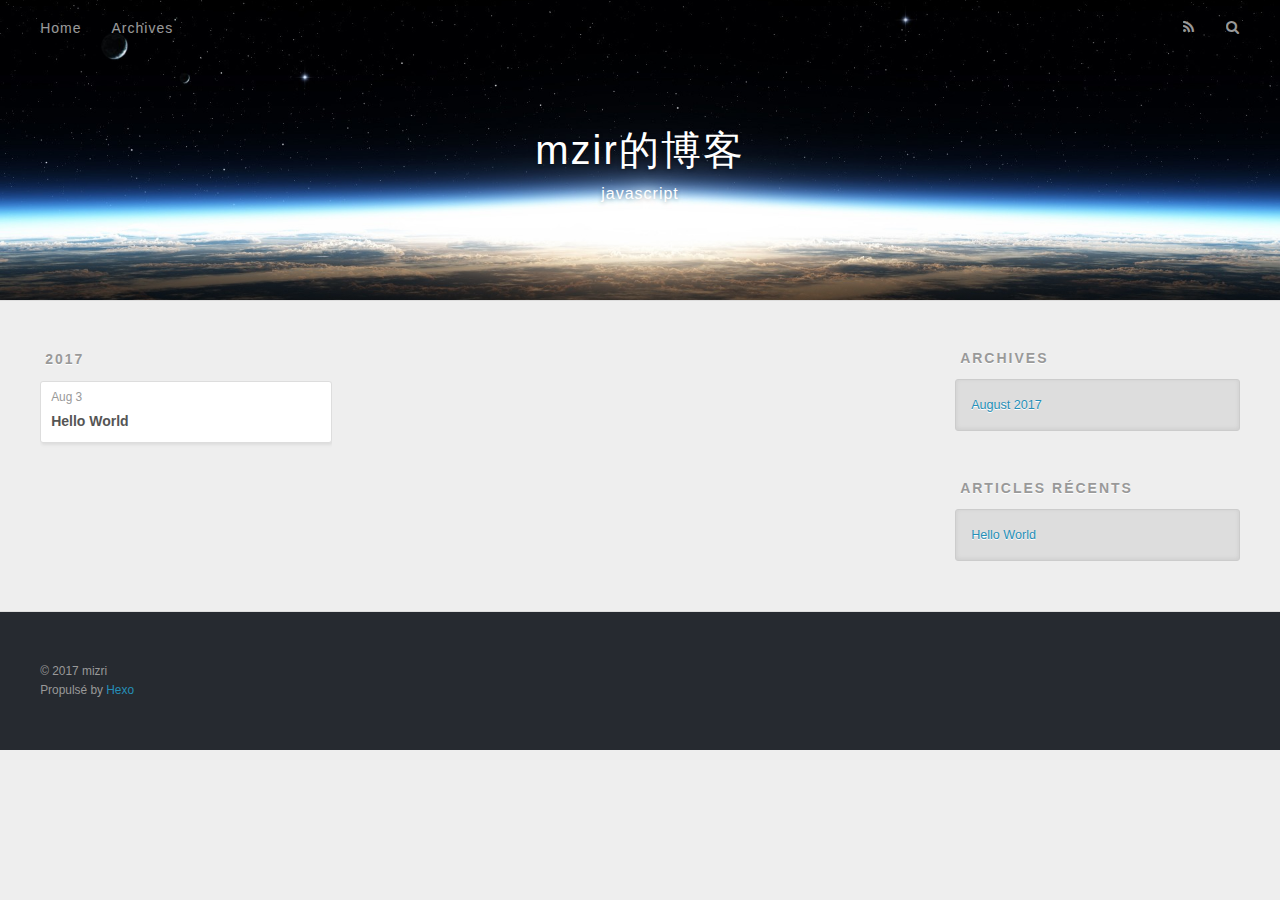
==== archives/index.html @ 20a0f7bb "Site updated: 2017-08-03 16:33:37" ====
<!DOCTYPE html>
<html>
<head>
  <meta charset="utf-8">
  
  <title>Archives | mzir的博客</title>
  <meta name="viewport" content="width=device-width, initial-scale=1, maximum-scale=1">
  <meta name="description" content="html javascript css">
<meta property="og:type" content="website">
<meta property="og:title" content="mzir的博客">
<meta property="og:url" content="http://yoursite.com/archives/index.html">
<meta property="og:site_name" content="mzir的博客">
<meta property="og:description" content="html javascript css">
<meta name="twitter:card" content="summary">
<meta name="twitter:title" content="mzir的博客">
<meta name="twitter:description" content="html javascript css">
  
    <link rel="alternate" href="/atom.xml" title="mzir的博客" type="application/atom+xml">
  
  
    <link rel="icon" href="/favicon.png">
  
  
    <link href="//fonts.googleapis.com/css?family=Source+Code+Pro" rel="stylesheet" type="text/css">
  
  <link rel="stylesheet" href="/css/style.css">
  

</head>

<body>
  <div id="container">
    <div id="wrap">
      <header id="header">
  <div id="banner"></div>
  <div id="header-outer" class="outer">
    <div id="header-title" class="inner">
      <h1 id="logo-wrap">
        <a href="/" id="logo">mzir的博客</a>
      </h1>
      
        <h2 id="subtitle-wrap">
          <a href="/" id="subtitle">javascript</a>
        </h2>
      
    </div>
    <div id="header-inner" class="inner">
      <nav id="main-nav">
        <a id="main-nav-toggle" class="nav-icon"></a>
        
          <a class="main-nav-link" href="/">Home</a>
        
          <a class="main-nav-link" href="/archives">Archives</a>
        
      </nav>
      <nav id="sub-nav">
        
          <a id="nav-rss-link" class="nav-icon" href="/atom.xml" title="Flux RSS"></a>
        
        <a id="nav-search-btn" class="nav-icon" title="Rechercher"></a>
      </nav>
      <div id="search-form-wrap">
        <form action="//google.com/search" method="get" accept-charset="UTF-8" class="search-form"><input type="search" name="q" class="search-form-input" placeholder="Search"><button type="submit" class="search-form-submit">&#xF002;</button><input type="hidden" name="sitesearch" value="http://yoursite.com"></form>
      </div>
    </div>
  </div>
</header>
      <div class="outer">
        <section id="main">
  
  
    
    
      
      
      <section class="archives-wrap">
        <div class="archive-year-wrap">
          <a href="/archives/2017" class="archive-year">2017</a>
        </div>
        <div class="archives">
    
    <article class="archive-article archive-type-post">
  <div class="archive-article-inner">
    <header class="archive-article-header">
      <a href="/2017/08/03/hello-world/" class="archive-article-date">
  <time datetime="2017-08-03T08:25:22.840Z" itemprop="datePublished">Aug 3</time>
</a>
      
  
    <h1 itemprop="name">
      <a class="archive-article-title" href="/2017/08/03/hello-world/">Hello World</a>
    </h1>
  

    </header>
  </div>
</article>
  
  
    </div></section>
  

</section>
        
          <aside id="sidebar">
  
    

  
    

  
    
  
    
  <div class="widget-wrap">
    <h3 class="widget-title">Archives</h3>
    <div class="widget">
      <ul class="archive-list"><li class="archive-list-item"><a class="archive-list-link" href="/archives/2017/08/">August 2017</a></li></ul>
    </div>
  </div>


  
    
  <div class="widget-wrap">
    <h3 class="widget-title">Articles récents</h3>
    <div class="widget">
      <ul>
        
          <li>
            <a href="/2017/08/03/hello-world/">Hello World</a>
          </li>
        
      </ul>
    </div>
  </div>

  
</aside>
        
      </div>
      <footer id="footer">
  
  <div class="outer">
    <div id="footer-info" class="inner">
      &copy; 2017 mizri<br>
      Propulsé by <a href="http://hexo.io/" target="_blank">Hexo</a>
    </div>
  </div>
</footer>
    </div>
    <nav id="mobile-nav">
  
    <a href="/" class="mobile-nav-link">Home</a>
  
    <a href="/archives" class="mobile-nav-link">Archives</a>
  
</nav>
    

<script src="//ajax.googleapis.com/ajax/libs/jquery/2.0.3/jquery.min.js"></script>


  <link rel="stylesheet" href="/fancybox/jquery.fancybox.css">
  <script src="/fancybox/jquery.fancybox.pack.js"></script>


<script src="/js/script.js"></script>

  </div>
</body>
</html>
---- css/style.css ----
body {
  width: 100%;
}
body:before,
body:after {
  content: "";
  display: table;
}
body:after {
  clear: both;
}
html,
body,
div,
span,
applet,
object,
iframe,
h1,
h2,
h3,
h4,
h5,
h6,
p,
blockquote,
pre,
a,
abbr,
acronym,
address,
big,
cite,
code,
del,
dfn,
em,
img,
ins,
kbd,
q,
s,
samp,
small,
strike,
strong,
sub,
sup,
tt,
var,
dl,
dt,
dd,
ol,
ul,
li,
fieldset,
form,
label,
legend,
table,
caption,
tbody,
tfoot,
thead,
tr,
th,
td {
  margin: 0;
  padding: 0;
  border: 0;
  outline: 0;
  font-weight: inherit;
  font-style: inherit;
  font-family: inherit;
  font-size: 100%;
  vertical-align: baseline;
}
body {
  line-height: 1;
  color: #000;
  background: #fff;
}
ol,
ul {
  list-style: none;
}
table {
  border-collapse: separate;
  border-spacing: 0;
  vertical-align: middle;
}
caption,
th,
td {
  text-align: left;
  font-weight: normal;
  vertical-align: middle;
}
a img {
  border: none;
}
input,
button {
  margin: 0;
  padding: 0;
}
input::-moz-focus-inner,
button::-moz-focus-inner {
  border: 0;
  padding: 0;
}
@font-face {
  font-family: FontAwesome;
  font-style: normal;
  font-weight: normal;
  src: url("fonts/fontawesome-webfont.eot?v=#4.0.3");
  src: url("fonts/fontawesome-webfont.eot?#iefix&v=#4.0.3") format("embedded-opentype"), url("fonts/fontawesome-webfont.woff?v=#4.0.3") format("woff"), url("fonts/fontawesome-webfont.ttf?v=#4.0.3") format("truetype"), url("fonts/fontawesome-webfont.svg#fontawesomeregular?v=#4.0.3") format("svg");
}
html,
body,
#container {
  height: 100%;
}
body {
  background: #eee;
  font: 14px "Helvetica Neue", Helvetica, Arial, sans-serif;
  -webkit-text-size-adjust: 100%;
}
.outer {
  max-width: 1220px;
  margin: 0 auto;
  padding: 0 20px;
}
.outer:before,
.outer:after {
  content: "";
  display: table;
}
.outer:after {
  clear: both;
}
.inner {
  display: inline;
  float: left;
  width: 98.33333333333333%;
  margin: 0 0.833333333333333%;
}
.left,
.alignleft {
  float: left;
}
.right,
.alignright {
  float: right;
}
.clear {
  clear: both;
}
#container {
  position: relative;
}
.mobile-nav-on {
  overflow: hidden;
}
#wrap {
  height: 100%;
  width: 100%;
  position: absolute;
  top: 0;
  left: 0;
  -webkit-transition: 0.2s ease-out;
  -moz-transition: 0.2s ease-out;
  -ms-transition: 0.2s ease-out;
  transition: 0.2s ease-out;
  z-index: 1;
  background: #eee;
}
.mobile-nav-on #wrap {
  left: 280px;
}
@media screen and (min-width: 768px) {
  #main {
    display: inline;
    float: left;
    width: 73.33333333333333%;
    margin: 0 0.833333333333333%;
  }
}
.article-date,
.article-category-link,
.archive-year,
.widget-title {
  text-decoration: none;
  text-transform: uppercase;
  letter-spacing: 2px;
  color: #999;
  margin-bottom: 1em;
  margin-left: 5px;
  line-height: 1em;
  text-shadow: 0 1px #fff;
  font-weight: bold;
}
.article-inner,
.archive-article-inner {
  background: #fff;
  -webkit-box-shadow: 1px 2px 3px #ddd;
  box-shadow: 1px 2px 3px #ddd;
  border: 1px solid #ddd;
  border-radius: 3px;
}
.article-entry h1,
.widget h1 {
  font-size: 2em;
}
.article-entry h2,
.widget h2 {
  font-size: 1.5em;
}
.article-entry h3,
.widget h3 {
  font-size: 1.3em;
}
.article-entry h4,
.widget h4 {
  font-size: 1.2em;
}
.article-entry h5,
.widget h5 {
  font-size: 1em;
}
.article-entry h6,
.widget h6 {
  font-size: 1em;
  color: #999;
}
.article-entry hr,
.widget hr {
  border: 1px dashed #ddd;
}
.article-entry strong,
.widget strong {
  font-weight: bold;
}
.article-entry em,
.widget em,
.article-entry cite,
.widget cite {
  font-style: italic;
}
.article-entry sup,
.widget sup,
.article-entry sub,
.widget sub {
  font-size: 0.75em;
  line-height: 0;
  position: relative;
  vertical-align: baseline;
}
.article-entry sup,
.widget sup {
  top: -0.5em;
}
.article-entry sub,
.widget sub {
  bottom: -0.2em;
}
.article-entry small,
.widget small {
  font-size: 0.85em;
}
.article-entry acronym,
.widget acronym,
.article-entry abbr,
.widget abbr {
  border-bottom: 1px dotted;
}
.article-entry ul,
.widget ul,
.article-entry ol,
.widget ol,
.article-entry dl,
.widget dl {
  margin: 0 20px;
  line-height: 1.6em;
}
.article-entry ul ul,
.widget ul ul,
.article-entry ol ul,
.widget ol ul,
.article-entry ul ol,
.widget ul ol,
.article-entry ol ol,
.widget ol ol {
  margin-top: 0;
  margin-bottom: 0;
}
.article-entry ul,
.widget ul {
  list-style: disc;
}
.article-entry ol,
.widget ol {
  list-style: decimal;
}
.article-entry dt,
.widget dt {
  font-weight: bold;
}
#header {
  height: 300px;
  position: relative;
  border-bottom: 1px solid #ddd;
}
#header:before,
#header:after {
  content: "";
  position: absolute;
  left: 0;
  right: 0;
  height: 40px;
}
#header:before {
  top: 0;
  background: -webkit-linear-gradient(rgba(0,0,0,0.2), transparent);
  background: -moz-linear-gradient(rgba(0,0,0,0.2), transparent);
  background: -ms-linear-gradient(rgba(0,0,0,0.2), transparent);
  background: linear-gradient(rgba(0,0,0,0.2), transparent);
}
#header:after {
  bottom: 0;
  background: -webkit-linear-gradient(transparent, rgba(0,0,0,0.2));
  background: -moz-linear-gradient(transparent, rgba(0,0,0,0.2));
  background: -ms-linear-gradient(transparent, rgba(0,0,0,0.2));
  background: linear-gradient(transparent, rgba(0,0,0,0.2));
}
#header-outer {
  height: 100%;
  position: relative;
}
#header-inner {
  position: relative;
  overflow: hidden;
}
#banner {
  position: absolute;
  top: 0;
  left: 0;
  width: 100%;
  height: 100%;
  background: url("images/banner.jpg") center #000;
  -webkit-background-size: cover;
  -moz-background-size: cover;
  background-size: cover;
  z-index: -1;
}
#header-title {
  text-align: center;
  height: 40px;
  position: absolute;
  top: 50%;
  left: 0;
  margin-top: -20px;
}
#logo,
#subtitle {
  text-decoration: none;
  color: #fff;
  font-weight: 300;
  text-shadow: 0 1px 4px rgba(0,0,0,0.3);
}
#logo {
  font-size: 40px;
  line-height: 40px;
  letter-spacing: 2px;
}
#subtitle {
  font-size: 16px;
  line-height: 16px;
  letter-spacing: 1px;
}
#subtitle-wrap {
  margin-top: 16px;
}
#main-nav {
  float: left;
  margin-left: -15px;
}
.nav-icon,
.main-nav-link {
  float: left;
  color: #fff;
  opacity: 0.6;
  text-decoration: none;
  text-shadow: 0 1px rgba(0,0,0,0.2);
  -webkit-transition: opacity 0.2s;
  -moz-transition: opacity 0.2s;
  -ms-transition: opacity 0.2s;
  transition: opacity 0.2s;
  display: block;
  padding: 20px 15px;
}
.nav-icon:hover,
.main-nav-link:hover {
  opacity: 1;
}
.nav-icon {
  font-family: FontAwesome;
  text-align: center;
  font-size: 14px;
  width: 14px;
  height: 14px;
  padding: 20px 15px;
  position: relative;
  cursor: pointer;
}
.main-nav-link {
  font-weight: 300;
  letter-spacing: 1px;
}
@media screen and (max-width: 479px) {
  .main-nav-link {
    display: none;
  }
}
#main-nav-toggle {
  display: none;
}
#main-nav-toggle:before {
  content: "\f0c9";
}
@media screen and (max-width: 479px) {
  #main-nav-toggle {
    display: block;
  }
}
#sub-nav {
  float: right;
  margin-right: -15px;
}
#nav-rss-link:before {
  content: "\f09e";
}
#nav-search-btn:before {
  content: "\f002";
}
#search-form-wrap {
  position: absolute;
  top: 15px;
  width: 150px;
  height: 30px;
  right: -150px;
  opacity: 0;
  -webkit-transition: 0.2s ease-out;
  -moz-transition: 0.2s ease-out;
  -ms-transition: 0.2s ease-out;
  transition: 0.2s ease-out;
}
#search-form-wrap.on {
  opacity: 1;
  right: 0;
}
@media screen and (max-width: 479px) {
  #search-form-wrap {
    width: 100%;
    right: -100%;
  }
}
.search-form {
  position: absolute;
  top: 0;
  left: 0;
  right: 0;
  background: #fff;
  padding: 5px 15px;
  border-radius: 15px;
  -webkit-box-shadow: 0 0 10px rgba(0,0,0,0.3);
  box-shadow: 0 0 10px rgba(0,0,0,0.3);
}
.search-form-input {
  border: none;
  background: none;
  color: #555;
  width: 100%;
  font: 13px "Helvetica Neue", Helvetica, Arial, sans-serif;
  outline: none;
}
.search-form-input::-webkit-search-results-decoration,
.search-form-input::-webkit-search-cancel-button {
  -webkit-appearance: none;
}
.search-form-submit {
  position: absolute;
  top: 50%;
  right: 10px;
  margin-top: -7px;
  font: 13px FontAwesome;
  border: none;
  background: none;
  color: #bbb;
  cursor: pointer;
}
.search-form-submit:hover,
.search-form-submit:focus {
  color: #777;
}
.article {
  margin: 50px 0;
}
.article-inner {
  overflow: hidden;
}
.article-meta:before,
.article-meta:after {
  content: "";
  display: table;
}
.article-meta:after {
  clear: both;
}
.article-date {
  float: left;
}
.article-category {
  float: left;
  line-height: 1em;
  color: #ccc;
  text-shadow: 0 1px #fff;
  margin-left: 8px;
}
.article-category:before {
  content: "\2022";
}
.article-category-link {
  margin: 0 12px 1em;
}
.article-header {
  padding: 20px 20px 0;
}
.article-title {
  text-decoration: none;
  font-size: 2em;
  font-weight: bold;
  color: #555;
  line-height: 1.1em;
  -webkit-transition: color 0.2s;
  -moz-transition: color 0.2s;
  -ms-transition: color 0.2s;
  transition: color 0.2s;
}
a.article-title:hover {
  color: #258fb8;
}
.article-entry {
  color: #555;
  padding: 0 20px;
}
.article-entry:before,
.article-entry:after {
  content: "";
  display: table;
}
.article-entry:after {
  clear: both;
}
.article-entry p,
.article-entry table {
  line-height: 1.6em;
  margin: 1.6em 0;
}
.article-entry h1,
.article-entry h2,
.article-entry h3,
.article-entry h4,
.article-entry h5,
.article-entry h6 {
  font-weight: bold;
}
.article-entry h1,
.article-entry h2,
.article-entry h3,
.article-entry h4,
.article-entry h5,
.article-entry h6 {
  line-height: 1.1em;
  margin: 1.1em 0;
}
.article-entry a {
  color: #258fb8;
  text-decoration: none;
}
.article-entry a:hover {
  text-decoration: underline;
}
.article-entry ul,
.article-entry ol,
.article-entry dl {
  margin-top: 1.6em;
  margin-bottom: 1.6em;
}
.article-entry img,
.article-entry video {
  max-width: 100%;
  height: auto;
  display: block;
  margin: auto;
}
.article-entry iframe {
  border: none;
}
.article-entry table {
  width: 100%;
  border-collapse: collapse;
  border-spacing: 0;
}
.article-entry th {
  font-weight: bold;
  border-bottom: 3px solid #ddd;
  padding-bottom: 0.5em;
}
.article-entry td {
  border-bottom: 1px solid #ddd;
  padding: 10px 0;
}
.article-entry blockquote {
  font-family: Georgia, "Times New Roman", serif;
  font-size: 1.4em;
  margin: 1.6em 20px;
  text-align: center;
}
.article-entry blockquote footer {
  font-size: 14px;
  margin: 1.6em 0;
  font-family: "Helvetica Neue", Helvetica, Arial, sans-serif;
}
.article-entry blockquote footer cite:before {
  content: "—";
  padding: 0 0.5em;
}
.article-entry .pullquote {
  text-align: left;
  width: 45%;
  margin: 0;
}
.article-entry .pullquote.left {
  margin-left: 0.5em;
  margin-right: 1em;
}
.article-entry .pullquote.right {
  margin-right: 0.5em;
  margin-left: 1em;
}
.article-entry .caption {
  color: #999;
  display: block;
  font-size: 0.9em;
  margin-top: 0.5em;
  position: relative;
  text-align: center;
}
.article-entry .video-container {
  position: relative;
  padding-top: 56.25%;
  height: 0;
  overflow: hidden;
}
.article-entry .video-container iframe,
.article-entry .video-container object,
.article-entry .video-container embed {
  position: absolute;
  top: 0;
  left: 0;
  width: 100%;
  height: 100%;
  margin-top: 0;
}
.article-more-link a {
  display: inline-block;
  line-height: 1em;
  padding: 6px 15px;
  border-radius: 15px;
  background: #eee;
  color: #999;
  text-shadow: 0 1px #fff;
  text-decoration: none;
}
.article-more-link a:hover {
  background: #258fb8;
  color: #fff;
  text-decoration: none;
  text-shadow: 0 1px #1e7293;
}
.article-footer {
  font-size: 0.85em;
  line-height: 1.6em;
  border-top: 1px solid #ddd;
  padding-top: 1.6em;
  margin: 0 20px 20px;
}
.article-footer:before,
.article-footer:after {
  content: "";
  display: table;
}
.article-footer:after {
  clear: both;
}
.article-footer a {
  color: #999;
  text-decoration: none;
}
.article-footer a:hover {
  color: #555;
}
.article-tag-list-item {
  float: left;
  margin-right: 10px;
}
.article-tag-list-link:before {
  content: "#";
}
.article-comment-link {
  float: right;
}
.article-comment-link:before {
  content: "\f075";
  font-family: FontAwesome;
  padding-right: 8px;
}
.article-share-link {
  cursor: pointer;
  float: right;
  margin-left: 20px;
}
.article-share-link:before {
  content: "\f064";
  font-family: FontAwesome;
  padding-right: 6px;
}
#article-nav {
  position: relative;
}
#article-nav:before,
#article-nav:after {
  content: "";
  display: table;
}
#article-nav:after {
  clear: both;
}
@media screen and (min-width: 768px) {
  #article-nav {
    margin: 50px 0;
  }
  #article-nav:before {
    width: 8px;
    height: 8px;
    position: absolute;
    top: 50%;
    left: 50%;
    margin-top: -4px;
    margin-left: -4px;
    content: "";
    border-radius: 50%;
    background: #ddd;
    -webkit-box-shadow: 0 1px 2px #fff;
    box-shadow: 0 1px 2px #fff;
  }
}
.article-nav-link-wrap {
  text-decoration: none;
  text-shadow: 0 1px #fff;
  color: #999;
  -webkit-box-sizing: border-box;
  -moz-box-sizing: border-box;
  box-sizing: border-box;
  margin-top: 50px;
  text-align: center;
  display: block;
}
.article-nav-link-wrap:hover {
  color: #555;
}
@media screen and (min-width: 768px) {
  .article-nav-link-wrap {
    width: 50%;
    margin-top: 0;
  }
}
@media screen and (min-width: 768px) {
  #article-nav-newer {
    float: left;
    text-align: right;
    padding-right: 20px;
  }
}
@media screen and (min-width: 768px) {
  #article-nav-older {
    float: right;
    text-align: left;
    padding-left: 20px;
  }
}
.article-nav-caption {
  text-transform: uppercase;
  letter-spacing: 2px;
  color: #ddd;
  line-height: 1em;
  font-weight: bold;
}
#article-nav-newer .article-nav-caption {
  margin-right: -2px;
}
.article-nav-title {
  font-size: 0.85em;
  line-height: 1.6em;
  margin-top: 0.5em;
}
.article-share-box {
  position: absolute;
  display: none;
  background: #fff;
  -webkit-box-shadow: 1px 2px 10px rgba(0,0,0,0.2);
  box-shadow: 1px 2px 10px rgba(0,0,0,0.2);
  border-radius: 3px;
  margin-left: -145px;
  overflow: hidden;
  z-index: 1;
}
.article-share-box.on {
  display: block;
}
.article-share-input {
  width: 100%;
  background: none;
  -webkit-box-sizing: border-box;
  -moz-box-sizing: border-box;
  box-sizing: border-box;
  font: 14px "Helvetica Neue", Helvetica, Arial, sans-serif;
  padding: 0 15px;
  color: #555;
  outline: none;
  border: 1px solid #ddd;
  border-radius: 3px 3px 0 0;
  height: 36px;
  line-height: 36px;
}
.article-share-links {
  background: #eee;
}
.article-share-links:before,
.article-share-links:after {
  content: "";
  display: table;
}
.article-share-links:after {
  clear: both;
}
.article-share-twitter,
.article-share-facebook,
.article-share-pinterest,
.article-share-google {
  width: 50px;
  height: 36px;
  display: block;
  float: left;
  position: relative;
  color: #999;
  text-shadow: 0 1px #fff;
}
.article-share-twitter:before,
.article-share-facebook:before,
.article-share-pinterest:before,
.article-share-google:before {
  font-size: 20px;
  font-family: FontAwesome;
  width: 20px;
  height: 20px;
  position: absolute;
  top: 50%;
  left: 50%;
  margin-top: -10px;
  margin-left: -10px;
  text-align: center;
}
.article-share-twitter:hover,
.article-share-facebook:hover,
.article-share-pinterest:hover,
.article-share-google:hover {
  color: #fff;
}
.article-share-twitter:before {
  content: "\f099";
}
.article-share-twitter:hover {
  background: #00aced;
  text-shadow: 0 1px #008abe;
}
.article-share-facebook:before {
  content: "\f09a";
}
.article-share-facebook:hover {
  background: #3b5998;
  text-shadow: 0 1px #2f477a;
}
.article-share-pinterest:before {
  content: "\f0d2";
}
.article-share-pinterest:hover {
  background: #cb2027;
  text-shadow: 0 1px #a21a1f;
}
.article-share-google:before {
  content: "\f0d5";
}
.article-share-google:hover {
  background: #dd4b39;
  text-shadow: 0 1px #be3221;
}
.article-gallery {
  background: #000;
  position: relative;
}
.article-gallery-photos {
  position: relative;
  overflow: hidden;
}
.article-gallery-img {
  display: none;
  max-width: 100%;
}
.article-gallery-img:first-child {
  display: block;
}
.article-gallery-img.loaded {
  position: absolute;
  display: block;
}
.article-gallery-img img {
  display: block;
  max-width: 100%;
  margin: 0 auto;
}
#comments {
  background: #fff;
  -webkit-box-shadow: 1px 2px 3px #ddd;
  box-shadow: 1px 2px 3px #ddd;
  padding: 20px;
  border: 1px solid #ddd;
  border-radius: 3px;
  margin: 50px 0;
}
#comments a {
  color: #258fb8;
}
.archives-wrap {
  margin: 50px 0;
}
.archives:before,
.archives:after {
  content: "";
  display: table;
}
.archives:after {
  clear: both;
}
.archive-year-wrap {
  margin-bottom: 1em;
}
.archives {
  -webkit-column-gap: 10px;
  -moz-column-gap: 10px;
  column-gap: 10px;
}
@media screen and (min-width: 480px) and (max-width: 767px) {
  .archives {
    -webkit-column-count: 2;
    -moz-column-count: 2;
    column-count: 2;
  }
}
@media screen and (min-width: 768px) {
  .archives {
    -webkit-column-count: 3;
    -moz-column-count: 3;
    column-count: 3;
  }
}
.archive-article {
  -webkit-column-break-inside: avoid;
  page-break-inside: avoid;
  overflow: hidden;
  break-inside: avoid-column;
}
.archive-article-inner {
  padding: 10px;
  margin-bottom: 15px;
}
.archive-article-title {
  text-decoration: none;
  font-weight: bold;
  color: #555;
  -webkit-transition: color 0.2s;
  -moz-transition: color 0.2s;
  -ms-transition: color 0.2s;
  transition: color 0.2s;
  line-height: 1.6em;
}
.archive-article-title:hover {
  color: #258fb8;
}
.archive-article-footer {
  margin-top: 1em;
}
.archive-article-date {
  color: #999;
  text-decoration: none;
  font-size: 0.85em;
  line-height: 1em;
  margin-bottom: 0.5em;
  display: block;
}
#page-nav {
  margin: 50px auto;
  background: #fff;
  -webkit-box-shadow: 1px 2px 3px #ddd;
  box-shadow: 1px 2px 3px #ddd;
  border: 1px solid #ddd;
  border-radius: 3px;
  text-align: center;
  color: #999;
  overflow: hidden;
}
#page-nav:before,
#page-nav:after {
  content: "";
  display: table;
}
#page-nav:after {
  clear: both;
}
#page-nav a,
#page-nav span {
  padding: 10px 20px;
  line-height: 1;
  height: 2ex;
}
#page-nav a {
  color: #999;
  text-decoration: none;
}
#page-nav a:hover {
  background: #999;
  color: #fff;
}
#page-nav .prev {
  float: left;
}
#page-nav .next {
  float: right;
}
#page-nav .page-number {
  display: inline-block;
}
@media screen and (max-width: 479px) {
  #page-nav .page-number {
    display: none;
  }
}
#page-nav .current {
  color: #555;
  font-weight: bold;
}
#page-nav .space {
  color: #ddd;
}
#footer {
  background: #262a30;
  padding: 50px 0;
  border-top: 1px solid #ddd;
  color: #999;
}
#footer a {
  color: #258fb8;
  text-decoration: none;
}
#footer a:hover {
  text-decoration: underline;
}
#footer-info {
  line-height: 1.6em;
  font-size: 0.85em;
}
.article-entry pre,
.article-entry .highlight {
  background: #2d2d2d;
  margin: 0 -20px;
  padding: 15px 20px;
  border-style: solid;
  border-color: #ddd;
  border-width: 1px 0;
  overflow: auto;
  color: #ccc;
  line-height: 22.400000000000002px;
}
.article-entry .highlight .gutter pre,
.article-entry .gist .gist-file .gist-data .line-numbers {
  color: #666;
  font-size: 0.85em;
}
.article-entry pre,
.article-entry code {
  font-family: "Source Code Pro", Consolas, Monaco, Menlo, Consolas, monospace;
}
.article-entry code {
  background: #eee;
  text-shadow: 0 1px #fff;
  padding: 0 0.3em;
}
.article-entry pre code {
  background: none;
  text-shadow: none;
  padding: 0;
}
.article-entry .highlight pre {
  border: none;
  margin: 0;
  padding: 0;
}
.article-entry .highlight table {
  margin: 0;
  width: auto;
}
.article-entry .highlight td {
  border: none;
  padding: 0;
}
.article-entry .highlight figcaption {
  font-size: 0.85em;
  color: #999;
  line-height: 1em;
  margin-bottom: 1em;
}
.article-entry .highlight figcaption:before,
.article-entry .highlight figcaption:after {
  content: "";
  display: table;
}
.article-entry .highlight figcaption:after {
  clear: both;
}
.article-entry .highlight figcaption a {
  float: right;
}
.article-entry .highlight .gutter pre {
  text-align: right;
  padding-right: 20px;
}
.article-entry .highlight .line {
  height: 22.400000000000002px;
}
.article-entry .highlight .line.marked {
  background: #515151;
}
.article-entry .gist {
  margin: 0 -20px;
  border-style: solid;
  border-color: #ddd;
  border-width: 1px 0;
  background: #2d2d2d;
  padding: 15px 20px 15px 0;
}
.article-entry .gist .gist-file {
  border: none;
  font-family: "Source Code Pro", Consolas, Monaco, Menlo, Consolas, monospace;
  margin: 0;
}
.article-entry .gist .gist-file .gist-data {
  background: none;
  border: none;
}
.article-entry .gist .gist-file .gist-data .line-numbers {
  background: none;
  border: none;
  padding: 0 20px 0 0;
}
.article-entry .gist .gist-file .gist-data .line-data {
  padding: 0 !important;
}
.article-entry .gist .gist-file .highlight {
  margin: 0;
  padding: 0;
  border: none;
}
.article-entry .gist .gist-file .gist-meta {
  background: #2d2d2d;
  color: #999;
  font: 0.85em "Helvetica Neue", Helvetica, Arial, sans-serif;
  text-shadow: 0 0;
  padding: 0;
  margin-top: 1em;
  margin-left: 20px;
}
.article-entry .gist .gist-file .gist-meta a {
  color: #258fb8;
  font-weight: normal;
}
.article-entry .gist .gist-file .gist-meta a:hover {
  text-decoration: underline;
}
pre .comment,
pre .title {
  color: #999;
}
pre .variable,
pre .attribute,
pre .tag,
pre .regexp,
pre .ruby .constant,
pre .xml .tag .title,
pre .xml .pi,
pre .xml .doctype,
pre .html .doctype,
pre .css .id,
pre .css .class,
pre .css .pseudo {
  color: #f2777a;
}
pre .number,
pre .preprocessor,
pre .built_in,
pre .literal,
pre .params,
pre .constant {
  color: #f99157;
}
pre .class,
pre .ruby .class .title,
pre .css .rules .attribute {
  color: #9c9;
}
pre .string,
pre .value,
pre .inheritance,
pre .header,
pre .ruby .symbol,
pre .xml .cdata {
  color: #9c9;
}
pre .css .hexcolor {
  color: #6cc;
}
pre .function,
pre .python .decorator,
pre .python .title,
pre .ruby .function .title,
pre .ruby .title .keyword,
pre .perl .sub,
pre .javascript .title,
pre .coffeescript .title {
  color: #69c;
}
pre .keyword,
pre .javascript .function {
  color: #c9c;
}
@media screen and (max-width: 479px) {
  #mobile-nav {
    position: absolute;
    top: 0;
    left: 0;
    width: 280px;
    height: 100%;
    background: #191919;
    border-right: 1px solid #fff;
  }
}
@media screen and (max-width: 479px) {
  .mobile-nav-link {
    display: block;
    color: #999;
    text-decoration: none;
    padding: 15px 20px;
    font-weight: bold;
  }
  .mobile-nav-link:hover {
    color: #fff;
  }
}
@media screen and (min-width: 768px) {
  #sidebar {
    display: inline;
    float: left;
    width: 23.333333333333332%;
    margin: 0 0.833333333333333%;
  }
}
.widget-wrap {
  margin: 50px 0;
}
.widget {
  color: #777;
  text-shadow: 0 1px #fff;
  background: #ddd;
  -webkit-box-shadow: 0 -1px 4px #ccc inset;
  box-shadow: 0 -1px 4px #ccc inset;
  border: 1px solid #ccc;
  padding: 15px;
  border-radius: 3px;
}
.widget a {
  color: #258fb8;
  text-decoration: none;
}
.widget a:hover {
  text-decoration: underline;
}
.widget ul ul,
.widget ol ul,
.widget dl ul,
.widget ul ol,
.widget ol ol,
.widget dl ol,
.widget ul dl,
.widget ol dl,
.widget dl dl {
  margin-left: 15px;
  list-style: disc;
}
.widget {
  line-height: 1.6em;
  word-wrap: break-word;
  font-size: 0.9em;
}
.widget ul,
.widget ol {
  list-style: none;
  margin: 0;
}
.widget ul ul,
.widget ol ul,
.widget ul ol,
.widget ol ol {
  margin: 0 20px;
}
.widget ul ul,
.widget ol ul {
  list-style: disc;
}
.widget ul ol,
.widget ol ol {
  list-style: decimal;
}
.category-list-count,
.tag-list-count,
.archive-list-count {
  padding-left: 5px;
  color: #999;
  font-size: 0.85em;
}
.category-list-count:before,
.tag-list-count:before,
.archive-list-count:before {
  content: "(";
}
.category-list-count:after,
.tag-list-count:after,
.archive-list-count:after {
  content: ")";
}
.tagcloud a {
  margin-right: 5px;
  display: inline-block;
}
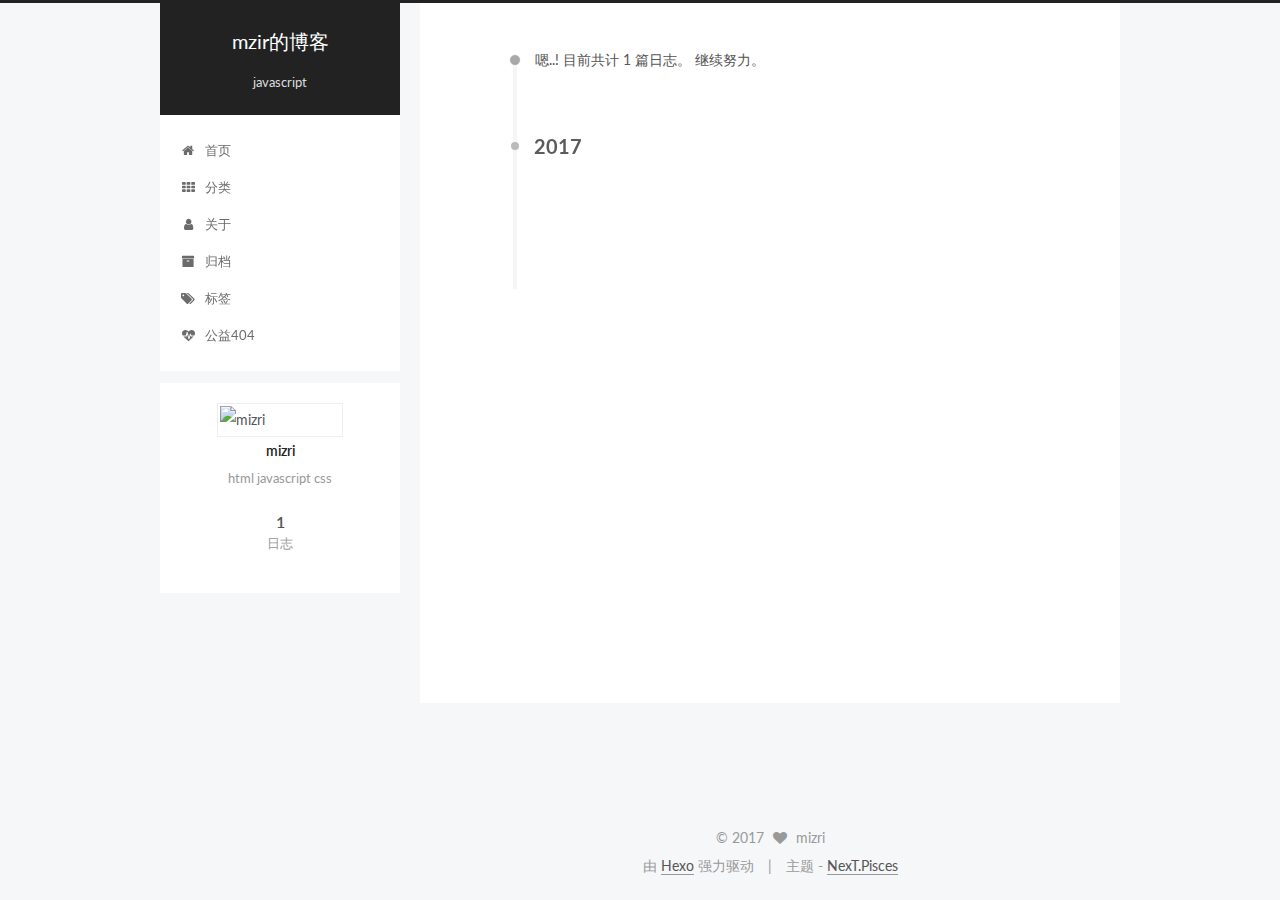
==== commit cc46ed8a: "Site updated: 2017-08-03 21:18:26" ====
--- a/archives/index.html
+++ b/archives/index.html
@@ -1,173 +1,600 @@
 <!DOCTYPE html>
-<html>
+
+
+
+  
+
+
+<html class="theme-next pisces use-motion" lang="zh-Hans">
 <head>
-  <meta charset="utf-8">
-  
-  <title>Archives | mzir的博客</title>
-  <meta name="viewport" content="width=device-width, initial-scale=1, maximum-scale=1">
-  <meta name="description" content="html javascript css">
+  <meta charset="UTF-8"/>
+<meta http-equiv="X-UA-Compatible" content="IE=edge" />
+<meta name="viewport" content="width=device-width, initial-scale=1, maximum-scale=1"/>
+<meta name="theme-color" content="#222">
+
+
+
+
+
+
+
+
+
+<meta http-equiv="Cache-Control" content="no-transform" />
+<meta http-equiv="Cache-Control" content="no-siteapp" />
+
+
+
+
+
+
+
+
+
+
+
+
+
+
+
+  
+  
+  <link href="/lib/fancybox/source/jquery.fancybox.css?v=2.1.5" rel="stylesheet" type="text/css" />
+
+
+
+
+  
+  
+  
+  
+
+  
+    
+    
+  
+
+  
+
+  
+
+  
+
+  
+
+  
+    
+    
+    <link href="//fonts.googleapis.com/css?family=Lato:300,300italic,400,400italic,700,700italic&subset=latin,latin-ext" rel="stylesheet" type="text/css">
+  
+
+
+
+
+
+
+<link href="/lib/font-awesome/css/font-awesome.min.css?v=4.6.2" rel="stylesheet" type="text/css" />
+
+<link href="/css/main.css?v=5.1.2" rel="stylesheet" type="text/css" />
+
+
+  <meta name="keywords" content="Hexo, NexT" />
+
+
+
+
+
+
+
+
+  <link rel="shortcut icon" type="image/x-icon" href="/favicon.ico?v=5.1.2" />
+
+
+
+
+
+
+<meta name="description" content="html javascript css">
 <meta property="og:type" content="website">
 <meta property="og:title" content="mzir的博客">
 <meta property="og:url" content="http://yoursite.com/archives/index.html">
 <meta property="og:site_name" content="mzir的博客">
 <meta property="og:description" content="html javascript css">
+<meta property="og:locale" content="zh-Hans">
 <meta name="twitter:card" content="summary">
 <meta name="twitter:title" content="mzir的博客">
 <meta name="twitter:description" content="html javascript css">
-  
-    <link rel="alternate" href="/atom.xml" title="mzir的博客" type="application/atom+xml">
-  
-  
-    <link rel="icon" href="/favicon.png">
-  
-  
-    <link href="//fonts.googleapis.com/css?family=Source+Code+Pro" rel="stylesheet" type="text/css">
-  
-  <link rel="stylesheet" href="/css/style.css">
-  
+
+
+
+<script type="text/javascript" id="hexo.configurations">
+  var NexT = window.NexT || {};
+  var CONFIG = {
+    root: '/',
+    scheme: 'Pisces',
+    sidebar: {"position":"left","display":"post","offset":12,"offset_float":12,"b2t":false,"scrollpercent":false,"onmobile":false},
+    fancybox: true,
+    tabs: true,
+    motion: true,
+    duoshuo: {
+      userId: '0',
+      author: '博主'
+    },
+    algolia: {
+      applicationID: '',
+      apiKey: '',
+      indexName: '',
+      hits: {"per_page":10},
+      labels: {"input_placeholder":"Search for Posts","hits_empty":"We didn't find any results for the search: ${query}","hits_stats":"${hits} results found in ${time} ms"}
+    }
+  };
+</script>
+
+
+
+  <link rel="canonical" href="http://yoursite.com/archives/"/>
+
+
+
+
+
+  <title>归档 | mzir的博客</title>
+  
+
+
+
+
+
+
+
+
+
+
+
+
+
 
 </head>
 
-<body>
-  <div id="container">
-    <div id="wrap">
-      <header id="header">
-  <div id="banner"></div>
-  <div id="header-outer" class="outer">
-    <div id="header-title" class="inner">
-      <h1 id="logo-wrap">
-        <a href="/" id="logo">mzir的博客</a>
-      </h1>
-      
-        <h2 id="subtitle-wrap">
-          <a href="/" id="subtitle">javascript</a>
-        </h2>
-      
+<body itemscope itemtype="http://schema.org/WebPage" lang="zh-Hans">
+
+  
+  
+    
+  
+
+  <div class="container sidebar-position-left  page-archive  ">
+    <div class="headband"></div>
+
+    <header id="header" class="header" itemscope itemtype="http://schema.org/WPHeader">
+      <div class="header-inner"><div class="site-brand-wrapper">
+  <div class="site-meta ">
+    
+
+    <div class="custom-logo-site-title">
+      <a href="/"  class="brand" rel="start">
+        <span class="logo-line-before"><i></i></span>
+        <span class="site-title">mzir的博客</span>
+        <span class="logo-line-after"><i></i></span>
+      </a>
     </div>
-    <div id="header-inner" class="inner">
-      <nav id="main-nav">
-        <a id="main-nav-toggle" class="nav-icon"></a>
-        
-          <a class="main-nav-link" href="/">Home</a>
-        
-          <a class="main-nav-link" href="/archives">Archives</a>
-        
-      </nav>
-      <nav id="sub-nav">
-        
-          <a id="nav-rss-link" class="nav-icon" href="/atom.xml" title="Flux RSS"></a>
-        
-        <a id="nav-search-btn" class="nav-icon" title="Rechercher"></a>
-      </nav>
-      <div id="search-form-wrap">
-        <form action="//google.com/search" method="get" accept-charset="UTF-8" class="search-form"><input type="search" name="q" class="search-form-input" placeholder="Search"><button type="submit" class="search-form-submit">&#xF002;</button><input type="hidden" name="sitesearch" value="http://yoursite.com"></form>
+      
+        <p class="site-subtitle">javascript</p>
+      
+  </div>
+
+  <div class="site-nav-toggle">
+    <button>
+      <span class="btn-bar"></span>
+      <span class="btn-bar"></span>
+      <span class="btn-bar"></span>
+    </button>
+  </div>
+</div>
+
+<nav class="site-nav">
+  
+
+  
+    <ul id="menu" class="menu">
+      
+        
+        <li class="menu-item menu-item-home">
+          <a href="/" rel="section">
+            
+              <i class="menu-item-icon fa fa-fw fa-home"></i> <br />
+            
+            首页
+          </a>
+        </li>
+      
+        
+        <li class="menu-item menu-item-categories">
+          <a href="/categories/" rel="section">
+            
+              <i class="menu-item-icon fa fa-fw fa-th"></i> <br />
+            
+            分类
+          </a>
+        </li>
+      
+        
+        <li class="menu-item menu-item-about">
+          <a href="/about/" rel="section">
+            
+              <i class="menu-item-icon fa fa-fw fa-user"></i> <br />
+            
+            关于
+          </a>
+        </li>
+      
+        
+        <li class="menu-item menu-item-archives">
+          <a href="/archives/" rel="section">
+            
+              <i class="menu-item-icon fa fa-fw fa-archive"></i> <br />
+            
+            归档
+          </a>
+        </li>
+      
+        
+        <li class="menu-item menu-item-tags">
+          <a href="/tags/" rel="section">
+            
+              <i class="menu-item-icon fa fa-fw fa-tags"></i> <br />
+            
+            标签
+          </a>
+        </li>
+      
+        
+        <li class="menu-item menu-item-commonweal">
+          <a href="/404/" rel="section">
+            
+              <i class="menu-item-icon fa fa-fw fa-heartbeat"></i> <br />
+            
+            公益404
+          </a>
+        </li>
+      
+
+      
+    </ul>
+  
+
+  
+</nav>
+
+
+
+ </div>
+    </header>
+
+    <main id="main" class="main">
+      <div class="main-inner">
+        <div class="content-wrap">
+          <div id="content" class="content">
+            
+
+  
+  
+  
+  <div class="post-block archive">
+    <div id="posts" class="posts-collapse">
+      <span class="archive-move-on"></span>
+
+      <span class="archive-page-counter">
+        
+        
+        
+          
+        
+        嗯..! 目前共计 1 篇日志。 继续努力。
+      </span>
+
+      
+
+        
+        
+        
+
+        
+          
+          <div class="collection-title">
+            <h2 class="archive-year motion-element" id="archive-year-2017">2017</h2>
+          </div>
+        
+        
+
+        
+
+  <article class="post post-type-normal" itemscope itemtype="http://schema.org/Article">
+    <header class="post-header">
+
+      <h2 class="post-title">
+        
+            <a class="post-title-link" href="/2017/08/03/hello-world/" itemprop="url">
+              
+                <span itemprop="name">Hello World</span>
+              
+            </a>
+        
+      </h2>
+
+      <div class="post-meta">
+        <time class="post-time" itemprop="dateCreated"
+              datetime="2017-08-03T16:25:22+08:00"
+              content="2017-08-03" >
+          08-03
+        </time>
       </div>
+
+    </header>
+  </article>
+
+
+
+      
+
     </div>
   </div>
-</header>
-      <div class="outer">
-        <section id="main">
-  
-  
-    
-    
-      
-      
-      <section class="archives-wrap">
-        <div class="archive-year-wrap">
-          <a href="/archives/2017" class="archive-year">2017</a>
+  
+  
+  
+
+  
+
+
+
+          </div>
+          
+
+
+          
+
         </div>
-        <div class="archives">
-    
-    <article class="archive-article archive-type-post">
-  <div class="archive-article-inner">
-    <header class="archive-article-header">
-      <a href="/2017/08/03/hello-world/" class="archive-article-date">
-  <time datetime="2017-08-03T08:25:22.840Z" itemprop="datePublished">Aug 3</time>
-</a>
-      
-  
-    <h1 itemprop="name">
-      <a class="archive-article-title" href="/2017/08/03/hello-world/">Hello World</a>
-    </h1>
-  
-
-    </header>
-  </div>
-</article>
-  
-  
-    </div></section>
-  
-
-</section>
-        
-          <aside id="sidebar">
-  
-    
-
-  
-    
-
-  
-    
-  
-    
-  <div class="widget-wrap">
-    <h3 class="widget-title">Archives</h3>
-    <div class="widget">
-      <ul class="archive-list"><li class="archive-list-item"><a class="archive-list-link" href="/archives/2017/08/">August 2017</a></li></ul>
+        
+          
+  
+  <div class="sidebar-toggle">
+    <div class="sidebar-toggle-line-wrap">
+      <span class="sidebar-toggle-line sidebar-toggle-line-first"></span>
+      <span class="sidebar-toggle-line sidebar-toggle-line-middle"></span>
+      <span class="sidebar-toggle-line sidebar-toggle-line-last"></span>
     </div>
   </div>
 
-
-  
-    
-  <div class="widget-wrap">
-    <h3 class="widget-title">Articles récents</h3>
-    <div class="widget">
-      <ul>
-        
-          <li>
-            <a href="/2017/08/03/hello-world/">Hello World</a>
-          </li>
-        
-      </ul>
+  <aside id="sidebar" class="sidebar">
+    
+    <div class="sidebar-inner">
+
+      
+
+      
+
+      <section class="site-overview sidebar-panel sidebar-panel-active">
+        <div class="site-author motion-element" itemprop="author" itemscope itemtype="http://schema.org/Person">
+          <img class="site-author-image" itemprop="image"
+               src="https://ss0.bdstatic.com/7Ls0a8Sm1A5BphGlnYG/sys/portrait/item/debd636b7169756865776569f20a"
+               alt="mizri" />
+          <p class="site-author-name" itemprop="name">mizri</p>
+           
+              <p class="site-description motion-element" itemprop="description">html javascript css</p>
+          
+        </div>
+        <nav class="site-state motion-element">
+
+          
+            <div class="site-state-item site-state-posts">
+              <a href="/archives/">
+                <span class="site-state-item-count">1</span>
+                <span class="site-state-item-name">日志</span>
+              </a>
+            </div>
+          
+
+          
+
+          
+
+        </nav>
+
+        
+
+        <div class="links-of-author motion-element">
+          
+        </div>
+
+        
+        
+
+        
+        
+
+        
+
+
+      </section>
+
+      
+
+      
+
     </div>
+  </aside>
+
+
+        
+      </div>
+    </main>
+
+    <footer id="footer" class="footer">
+      <div class="footer-inner">
+        <div class="copyright" >
+  
+  &copy; 
+  <span itemprop="copyrightYear">2017</span>
+  <span class="with-love">
+    <i class="fa fa-heart"></i>
+  </span>
+  <span class="author" itemprop="copyrightHolder">mizri</span>
+</div>
+
+
+<div class="powered-by">
+  由 <a class="theme-link" href="https://hexo.io">Hexo</a> 强力驱动
+</div>
+
+<div class="theme-info">
+  主题 -
+  <a class="theme-link" href="https://github.com/iissnan/hexo-theme-next">
+    NexT.Pisces
+  </a>
+</div>
+
+
+        
+
+        
+      </div>
+    </footer>
+
+    
+      <div class="back-to-top">
+        <i class="fa fa-arrow-up"></i>
+        
+      </div>
+    
+
   </div>
 
   
-</aside>
-        
-      </div>
-      <footer id="footer">
-  
-  <div class="outer">
-    <div id="footer-info" class="inner">
-      &copy; 2017 mizri<br>
-      Propulsé by <a href="http://hexo.io/" target="_blank">Hexo</a>
-    </div>
-  </div>
-</footer>
-    </div>
-    <nav id="mobile-nav">
-  
-    <a href="/" class="mobile-nav-link">Home</a>
-  
-    <a href="/archives" class="mobile-nav-link">Archives</a>
-  
-</nav>
-    
-
-<script src="//ajax.googleapis.com/ajax/libs/jquery/2.0.3/jquery.min.js"></script>
-
-
-  <link rel="stylesheet" href="/fancybox/jquery.fancybox.css">
-  <script src="/fancybox/jquery.fancybox.pack.js"></script>
-
-
-<script src="/js/script.js"></script>
-
-  </div>
+
+<script type="text/javascript">
+  if (Object.prototype.toString.call(window.Promise) !== '[object Function]') {
+    window.Promise = null;
+  }
+</script>
+
+
+
+
+
+
+
+
+
+  
+
+
+
+
+
+
+
+
+
+
+
+
+  
+  <script type="text/javascript" src="/lib/jquery/index.js?v=2.1.3"></script>
+
+  
+  <script type="text/javascript" src="/lib/fastclick/lib/fastclick.min.js?v=1.0.6"></script>
+
+  
+  <script type="text/javascript" src="/lib/jquery_lazyload/jquery.lazyload.js?v=1.9.7"></script>
+
+  
+  <script type="text/javascript" src="/lib/velocity/velocity.min.js?v=1.2.1"></script>
+
+  
+  <script type="text/javascript" src="/lib/velocity/velocity.ui.min.js?v=1.2.1"></script>
+
+  
+  <script type="text/javascript" src="/lib/fancybox/source/jquery.fancybox.pack.js?v=2.1.5"></script>
+
+
+  
+
+
+  <script type="text/javascript" src="/js/src/utils.js?v=5.1.2"></script>
+
+  <script type="text/javascript" src="/js/src/motion.js?v=5.1.2"></script>
+
+
+
+  
+  
+
+
+  <script type="text/javascript" src="/js/src/affix.js?v=5.1.2"></script>
+
+  <script type="text/javascript" src="/js/src/schemes/pisces.js?v=5.1.2"></script>
+
+
+
+  
+  
+    <script type="text/javascript" id="motion.page.archive">
+      $('.archive-year').velocity('transition.slideLeftIn');
+    </script>
+  
+
+
+  
+
+
+  <script type="text/javascript" src="/js/src/bootstrap.js?v=5.1.2"></script>
+
+
+
+  
+
+
+  
+
+
+
+
+	
+
+
+
+
+
+  
+
+
+
+
+
+  
+
+
+
+
+
+
+  
+
+
+
+
+
+  
+
+  
+
+  
+
+  
+
+  
+
+  
+
 </body>
-</html>+</html>
--- a/css/main.css
+++ b/css/main.css
@@ -0,0 +1,2971 @@
+/* normalize.css v3.0.2 | MIT License | git.io/normalize */
+html {
+  font-family: sans-serif; /* 1 */
+  -ms-text-size-adjust: 100%; /* 2 */
+  -webkit-text-size-adjust: 100%; /* 2 */
+}
+body {
+  margin: 0;
+}
+article,
+aside,
+details,
+figcaption,
+figure,
+footer,
+header,
+hgroup,
+main,
+menu,
+nav,
+section,
+summary {
+  display: block;
+}
+audio,
+canvas,
+progress,
+video {
+  display: inline-block; /* 1 */
+  vertical-align: baseline; /* 2 */
+}
+audio:not([controls]) {
+  display: none;
+  height: 0;
+}
+[hidden],
+template {
+  display: none;
+}
+a {
+  background-color: transparent;
+}
+a:active,
+a:hover {
+  outline: 0;
+}
+abbr[title] {
+  border-bottom: 1px dotted;
+}
+b,
+strong {
+  font-weight: bold;
+}
+dfn {
+  font-style: italic;
+}
+h1 {
+  font-size: 2em;
+  margin: 0.67em 0;
+}
+mark {
+  background: #ff0;
+  color: #000;
+}
+small {
+  font-size: 80%;
+}
+sub,
+sup {
+  font-size: 75%;
+  line-height: 0;
+  position: relative;
+  vertical-align: baseline;
+}
+sup {
+  top: -0.5em;
+}
+sub {
+  bottom: -0.25em;
+}
+img {
+  border: 0;
+}
+svg:not(:root) {
+  overflow: hidden;
+}
+figure {
+  margin: 1em 40px;
+}
+hr {
+  -moz-box-sizing: content-box;
+  box-sizing: content-box;
+  height: 0;
+}
+pre {
+  overflow: auto;
+}
+code,
+kbd,
+pre,
+samp {
+  font-family: monospace, monospace;
+  font-size: 1em;
+}
+button,
+input,
+optgroup,
+select,
+textarea {
+  color: inherit; /* 1 */
+  font: inherit; /* 2 */
+  margin: 0; /* 3 */
+}
+button {
+  overflow: visible;
+}
+button,
+select {
+  text-transform: none;
+}
+button,
+html input[type="button"],
+input[type="reset"],
+input[type="submit"] {
+  -webkit-appearance: button; /* 2 */
+  cursor: pointer; /* 3 */
+}
+button[disabled],
+html input[disabled] {
+  cursor: default;
+}
+button::-moz-focus-inner,
+input::-moz-focus-inner {
+  border: 0;
+  padding: 0;
+}
+input {
+  line-height: normal;
+}
+input[type="checkbox"],
+input[type="radio"] {
+  box-sizing: border-box; /* 1 */
+  padding: 0; /* 2 */
+}
+input[type="number"]::-webkit-inner-spin-button,
+input[type="number"]::-webkit-outer-spin-button {
+  height: auto;
+}
+input[type="search"] {
+  -webkit-appearance: textfield; /* 1 */
+  -moz-box-sizing: content-box;
+  -webkit-box-sizing: content-box; /* 2 */
+  box-sizing: content-box;
+}
+input[type="search"]::-webkit-search-cancel-button,
+input[type="search"]::-webkit-search-decoration {
+  -webkit-appearance: none;
+}
+fieldset {
+  border: 1px solid #c0c0c0;
+  margin: 0 2px;
+  padding: 0.35em 0.625em 0.75em;
+}
+legend {
+  border: 0; /* 1 */
+  padding: 0; /* 2 */
+}
+textarea {
+  overflow: auto;
+}
+optgroup {
+  font-weight: bold;
+}
+table {
+  border-collapse: collapse;
+  border-spacing: 0;
+}
+td,
+th {
+  padding: 0;
+}
+::selection {
+  background: #262a30;
+  color: #fff;
+}
+body {
+  position: relative;
+  font-family: 'Lato', "PingFang SC", "Microsoft YaHei", sans-serif;
+  font-size: 14px;
+  line-height: 2;
+  color: #555;
+  background: #f5f7f9;
+}
+@media (max-width: 767px) {
+  body {
+    padding-right: 0 !important;
+  }
+}
+@media (min-width: 768px) and (max-width: 991px) {
+  body {
+    padding-right: 0 !important;
+  }
+}
+@media (min-width: 1600px) {
+  body {
+    font-size: 16px;
+  }
+}
+h1,
+h2,
+h3,
+h4,
+h5,
+h6 {
+  margin: 0;
+  padding: 0;
+  font-weight: bold;
+  line-height: 1.5;
+  font-family: 'Lato', "PingFang SC", "Microsoft YaHei", sans-serif;
+}
+h2,
+h3,
+h4,
+h5,
+h6 {
+  margin: 20px 0 15px;
+}
+h1 {
+  font-size: 22px;
+}
+@media (max-width: 767px) {
+  h1 {
+    font-size: 18px;
+  }
+}
+h2 {
+  font-size: 20px;
+}
+@media (max-width: 767px) {
+  h2 {
+    font-size: 16px;
+  }
+}
+h3 {
+  font-size: 18px;
+}
+@media (max-width: 767px) {
+  h3 {
+    font-size: 14px;
+  }
+}
+h4 {
+  font-size: 16px;
+}
+@media (max-width: 767px) {
+  h4 {
+    font-size: 12px;
+  }
+}
+h5 {
+  font-size: 14px;
+}
+@media (max-width: 767px) {
+  h5 {
+    font-size: 10px;
+  }
+}
+h6 {
+  font-size: 12px;
+}
+@media (max-width: 767px) {
+  h6 {
+    font-size: 8px;
+  }
+}
+p {
+  margin: 0 0 20px 0;
+}
+a {
+  color: #555;
+  text-decoration: none;
+  border-bottom: 1px solid #999;
+  word-wrap: break-word;
+}
+a:hover {
+  color: #222;
+  border-bottom-color: #222;
+}
+blockquote {
+  margin: 0;
+  padding: 0;
+}
+img {
+  display: block;
+  margin: auto;
+  max-width: 100%;
+  height: auto;
+}
+hr {
+  margin: 40px 0;
+  height: 3px;
+  border: none;
+  background-color: #ddd;
+  background-image: repeating-linear-gradient(-45deg, #fff, #fff 4px, transparent 4px, transparent 8px);
+}
+blockquote {
+  padding: 0 15px;
+  color: #666;
+  border-left: 4px solid #ddd;
+}
+blockquote cite::before {
+  content: "-";
+  padding: 0 5px;
+}
+dt {
+  font-weight: 700;
+}
+dd {
+  margin: 0;
+  padding: 0;
+}
+.text-left {
+  text-align: left;
+}
+.text-center {
+  text-align: center;
+}
+.text-right {
+  text-align: right;
+}
+.text-justify {
+  text-align: justify;
+}
+.text-nowrap {
+  white-space: nowrap;
+}
+.text-lowercase {
+  text-transform: lowercase;
+}
+.text-uppercase {
+  text-transform: uppercase;
+}
+.text-capitalize {
+  text-transform: capitalize;
+}
+.center-block {
+  display: block;
+  margin-left: auto;
+  margin-right: auto;
+}
+.clearfix:before,
+.clearfix:after {
+  content: " ";
+  display: table;
+}
+.clearfix:after {
+  clear: both;
+}
+.pullquote {
+  width: 45%;
+}
+.pullquote.left {
+  float: left;
+  margin-left: 5px;
+  margin-right: 10px;
+}
+.pullquote.right {
+  float: right;
+  margin-left: 10px;
+  margin-right: 5px;
+}
+.affix.affix.affix {
+  position: fixed;
+}
+.translation {
+  margin-top: -20px;
+  font-size: 14px;
+  color: #999;
+}
+.scrollbar-measure {
+  width: 100px;
+  height: 100px;
+  overflow: scroll;
+  position: absolute;
+  top: -9999px;
+}
+.use-motion .motion-element {
+  opacity: 0;
+}
+table {
+  margin: 20px 0;
+  width: 100%;
+  border-collapse: collapse;
+  border-spacing: 0;
+  border: 1px solid #ddd;
+  font-size: 14px;
+  table-layout: fixed;
+  word-wrap: break-all;
+}
+table>tbody>tr:nth-of-type(odd) {
+  background-color: #f9f9f9;
+}
+table>tbody>tr:hover {
+  background-color: #f5f5f5;
+}
+caption,
+th,
+td {
+  padding: 8px;
+  text-align: left;
+  vertical-align: middle;
+  font-weight: normal;
+}
+th,
+td {
+  border-bottom: 3px solid #ddd;
+  border-right: 1px solid #eee;
+}
+th {
+  padding-bottom: 10px;
+  font-weight: 700;
+}
+td {
+  border-bottom-width: 1px;
+}
+html,
+body {
+  height: 100%;
+}
+.container {
+  position: relative;
+  min-height: 100%;
+}
+.header-inner {
+  margin: 0 auto;
+  padding: 100px 0 70px;
+  width: 700px;
+}
+@media (min-width: 1600px) {
+  .container .header-inner {
+    width: 900px;
+  }
+}
+.main {
+  padding-bottom: 150px;
+}
+.main-inner {
+  margin: 0 auto;
+  width: 700px;
+}
+@media (min-width: 1600px) {
+  .container .main-inner {
+    width: 900px;
+  }
+}
+.footer {
+  position: absolute;
+  left: 0;
+  bottom: 0;
+  width: 100%;
+  min-height: 50px;
+}
+.footer-inner {
+  box-sizing: border-box;
+  margin: 20px auto;
+  width: 700px;
+}
+@media (min-width: 1600px) {
+  .container .footer-inner {
+    width: 900px;
+  }
+}
+pre,
+.highlight {
+  overflow: auto;
+  margin: 20px 0;
+  padding: 0;
+  font-size: 13px;
+  color: #4d4d4c;
+  background: #f7f7f7;
+  line-height: 1.6;
+}
+pre,
+code {
+  font-family: consolas, Menlo, "PingFang SC", "Microsoft YaHei", monospace;
+}
+code {
+  padding: 2px 4px;
+  word-wrap: break-word;
+  color: #555;
+  background: #eee;
+  border-radius: 3px;
+  font-size: 13px;
+}
+pre code {
+  padding: 0;
+  color: #4d4d4c;
+  background: none;
+  text-shadow: none;
+}
+.highlight {
+  border-radius: 1px;
+}
+.highlight pre {
+  border: none;
+  margin: 0;
+  padding: 10px 0;
+}
+.highlight table {
+  margin: 0;
+  width: auto;
+  border: none;
+}
+.highlight td {
+  border: none;
+  padding: 0;
+}
+.highlight figcaption {
+  font-size: 1em;
+  color: #4d4d4c;
+  line-height: 1em;
+  margin-bottom: 1em;
+}
+.highlight figcaption:before,
+.highlight figcaption:after {
+  content: " ";
+  display: table;
+}
+.highlight figcaption:after {
+  clear: both;
+}
+.highlight figcaption a {
+  float: right;
+  color: #4d4d4c;
+}
+.highlight figcaption a:hover {
+  border-bottom-color: #4d4d4c;
+}
+.highlight .gutter pre {
+  padding-left: 10px;
+  padding-right: 10px;
+  color: #869194;
+  text-align: right;
+  background-color: #eff2f3;
+}
+.highlight .code pre {
+  width: 100%;
+  padding-left: 10px;
+  padding-right: 10px;
+  background-color: #f7f7f7;
+}
+.highlight .line {
+  height: 20px;
+}
+.gutter {
+  -webkit-user-select: none;
+  -moz-user-select: none;
+  -ms-user-select: none;
+  user-select: none;
+}
+.gist table {
+  width: auto;
+}
+.gist table td {
+  border: none;
+}
+pre .deletion {
+  background: #fdd;
+}
+pre .addition {
+  background: #dfd;
+}
+pre .meta {
+  color: #8959a8;
+}
+pre .comment {
+  color: #8e908c;
+}
+pre .variable,
+pre .attribute,
+pre .tag,
+pre .regexp,
+pre .ruby .constant,
+pre .xml .tag .title,
+pre .xml .pi,
+pre .xml .doctype,
+pre .html .doctype,
+pre .css .id,
+pre .css .class,
+pre .css .pseudo {
+  color: #c82829;
+}
+pre .number,
+pre .preprocessor,
+pre .built_in,
+pre .literal,
+pre .params,
+pre .constant,
+pre .command {
+  color: #f5871f;
+}
+pre .ruby .class .title,
+pre .css .rules .attribute,
+pre .string,
+pre .value,
+pre .inheritance,
+pre .header,
+pre .ruby .symbol,
+pre .xml .cdata,
+pre .special,
+pre .number,
+pre .formula {
+  color: #718c00;
+}
+pre .title,
+pre .css .hexcolor {
+  color: #3e999f;
+}
+pre .function,
+pre .python .decorator,
+pre .python .title,
+pre .ruby .function .title,
+pre .ruby .title .keyword,
+pre .perl .sub,
+pre .javascript .title,
+pre .coffeescript .title {
+  color: #4271ae;
+}
+pre .keyword,
+pre .javascript .function {
+  color: #8959a8;
+}
+.full-image.full-image.full-image {
+  border: none;
+  max-width: 100%;
+  width: auto;
+  margin: 20px auto;
+}
+@media (min-width: 992px) {
+  .full-image.full-image.full-image {
+    max-width: none;
+    width: 118%;
+    margin: 0 -9%;
+  }
+}
+.blockquote-center,
+.page-home .post-type-quote blockquote,
+.page-post-detail .post-type-quote blockquote {
+  position: relative;
+  margin: 40px 0;
+  padding: 0;
+  border-left: none;
+  text-align: center;
+}
+.blockquote-center::before,
+.page-home .post-type-quote blockquote::before,
+.page-post-detail .post-type-quote blockquote::before,
+.blockquote-center::after,
+.page-home .post-type-quote blockquote::after,
+.page-post-detail .post-type-quote blockquote::after {
+  position: absolute;
+  content: ' ';
+  display: block;
+  width: 100%;
+  height: 24px;
+  opacity: 0.2;
+  background-repeat: no-repeat;
+  background-position: 0 -6px;
+  background-size: 22px 22px;
+}
+.blockquote-center::before,
+.page-home .post-type-quote blockquote::before,
+.page-post-detail .post-type-quote blockquote::before {
+  top: -20px;
+  background-image: url("../images/quote-l.svg");
+  border-top: 1px solid #ccc;
+}
+.blockquote-center::after,
+.page-home .post-type-quote blockquote::after,
+.page-post-detail .post-type-quote blockquote::after {
+  bottom: -20px;
+  background-image: url("../images/quote-r.svg");
+  border-bottom: 1px solid #ccc;
+  background-position: 100% 8px;
+}
+.blockquote-center p,
+.page-home .post-type-quote blockquote p,
+.page-post-detail .post-type-quote blockquote p,
+.blockquote-center div,
+.page-home .post-type-quote blockquote div,
+.page-post-detail .post-type-quote blockquote div {
+  text-align: center;
+}
+.post .post-body .group-picture img {
+  box-sizing: border-box;
+  padding: 0 3px;
+  border: none;
+}
+.post .group-picture-row {
+  overflow: hidden;
+  margin-top: 6px;
+}
+.post .group-picture-row:first-child {
+  margin-top: 0;
+}
+.post .group-picture-column {
+  float: left;
+}
+.page-post-detail .post-body .group-picture-column {
+  float: none;
+  margin-top: 10px;
+  width: auto !important;
+}
+.page-post-detail .post-body .group-picture-column img {
+  margin: 0 auto;
+}
+.page-archive .group-picture-container {
+  overflow: hidden;
+}
+.page-archive .group-picture-row {
+  float: left;
+}
+.page-archive .group-picture-row:first-child {
+  margin-top: 6px;
+}
+.page-archive .group-picture-column {
+  max-width: 150px;
+  max-height: 150px;
+}
+.post-body .note {
+  position: relative;
+  padding: 15px;
+  margin-bottom: 20px;
+  border: 1px solid #eee;
+  border-left-width: 5px;
+  border-radius: 3px;
+}
+.post-body .note h2,
+.post-body .note h3,
+.post-body .note h4,
+.post-body .note h5,
+.post-body .note h6 {
+  margin-top: 0;
+  margin-bottom: 0;
+  border-bottom: initial;
+  padding-top: 0 !important;
+}
+.post-body .note p:first-child,
+.post-body .note ul:first-child,
+.post-body .note ol:first-child,
+.post-body .note table:first-child,
+.post-body .note pre:first-child,
+.post-body .note blockquote:first-child {
+  margin-top: 0;
+}
+.post-body .note p:last-child,
+.post-body .note ul:last-child,
+.post-body .note ol:last-child,
+.post-body .note table:last-child,
+.post-body .note pre:last-child,
+.post-body .note blockquote:last-child {
+  margin-bottom: 0;
+}
+.post-body .note.default {
+  border-left-color: #777;
+}
+.post-body .note.default h2,
+.post-body .note.default h3,
+.post-body .note.default h4,
+.post-body .note.default h5,
+.post-body .note.default h6 {
+  color: #777;
+}
+.post-body .note.primary {
+  border-left-color: #6f42c1;
+}
+.post-body .note.primary h2,
+.post-body .note.primary h3,
+.post-body .note.primary h4,
+.post-body .note.primary h5,
+.post-body .note.primary h6 {
+  color: #6f42c1;
+}
+.post-body .note.info {
+  border-left-color: #428bca;
+}
+.post-body .note.info h2,
+.post-body .note.info h3,
+.post-body .note.info h4,
+.post-body .note.info h5,
+.post-body .note.info h6 {
+  color: #428bca;
+}
+.post-body .note.success {
+  border-left-color: #5cb85c;
+}
+.post-body .note.success h2,
+.post-body .note.success h3,
+.post-body .note.success h4,
+.post-body .note.success h5,
+.post-body .note.success h6 {
+  color: #5cb85c;
+}
+.post-body .note.warning {
+  border-left-color: #f0ad4e;
+}
+.post-body .note.warning h2,
+.post-body .note.warning h3,
+.post-body .note.warning h4,
+.post-body .note.warning h5,
+.post-body .note.warning h6 {
+  color: #f0ad4e;
+}
+.post-body .note.danger {
+  border-left-color: #d9534f;
+}
+.post-body .note.danger h2,
+.post-body .note.danger h3,
+.post-body .note.danger h4,
+.post-body .note.danger h5,
+.post-body .note.danger h6 {
+  color: #d9534f;
+}
+.post-body .label {
+  display: inline;
+  padding: 0 2px;
+  white-space: nowrap;
+}
+.post-body .label.default {
+  background-color: #f0f0f0;
+}
+.post-body .label.primary {
+  background-color: #efe6f7;
+}
+.post-body .label.info {
+  background-color: #e5f2f8;
+}
+.post-body .label.success {
+  background-color: #e7f4e9;
+}
+.post-body .label.warning {
+  background-color: #fcf6e1;
+}
+.post-body .label.danger {
+  background-color: #fae8eb;
+}
+.post-body .tabs {
+  position: relative;
+  display: block;
+  margin-bottom: 20px;
+  padding-top: 10px;
+}
+.post-body .tabs ul.nav-tabs {
+  margin: 0;
+  padding: 0;
+  display: flex;
+  margin-bottom: -1px;
+}
+@media (max-width: 413px) {
+  .post-body .tabs ul.nav-tabs {
+    display: block;
+    margin-bottom: 5px;
+  }
+}
+.post-body .tabs ul.nav-tabs li.tab {
+  list-style-type: none !important;
+  margin: 0 0.25em 0 0;
+  border-top: 3px solid transparent;
+  border-left: 1px solid transparent;
+  border-right: 1px solid transparent;
+}
+@media (max-width: 413px) {
+  .post-body .tabs ul.nav-tabs li.tab {
+    margin: initial;
+    border-top: 1px solid transparent;
+    border-left: 3px solid transparent;
+    border-right: 1px solid transparent;
+    border-bottom: 1px solid transparent;
+  }
+}
+.post-body .tabs ul.nav-tabs li.tab a {
+  outline: 0;
+  border-bottom: initial;
+  display: block;
+  line-height: 1.8em;
+  padding: 0.25em 0.75em;
+  transition-duration: 0.2s;
+  transition-timing-function: ease-out;
+  transition-delay: 0s;
+}
+.post-body .tabs ul.nav-tabs li.tab a i {
+  width: 1.285714285714286em;
+}
+.post-body .tabs ul.nav-tabs li.tab.active {
+  border-top: 3px solid #fc6423;
+  border-left: 1px solid #ddd;
+  border-right: 1px solid #ddd;
+  background-color: #fff;
+}
+@media (max-width: 413px) {
+  .post-body .tabs ul.nav-tabs li.tab.active {
+    border-top: 1px solid #ddd;
+    border-left: 3px solid #fc6423;
+    border-right: 1px solid #ddd;
+    border-bottom: 1px solid #ddd;
+  }
+}
+.post-body .tabs ul.nav-tabs li.tab.active a {
+  cursor: default;
+  color: #555;
+}
+.post-body .tabs .tab-content {
+  background-color: #fff;
+}
+.post-body .tabs .tab-content .tab-pane {
+  border: 1px solid #ddd;
+  padding: 20px 20px 0 20px;
+}
+.post-body .tabs .tab-content .tab-pane:not(.active) {
+  display: none !important;
+}
+.post-body .tabs .tab-content .tab-pane.active {
+  display: block !important;
+}
+.btn {
+  display: inline-block;
+  padding: 0 20px;
+  font-size: 14px;
+  color: #fff;
+  background: #222;
+  border: 2px solid #555;
+  text-decoration: none;
+  border-radius: 0;
+  transition-property: background-color;
+  transition-duration: 0.2s;
+  transition-timing-function: ease-in-out;
+  transition-delay: 0s;
+}
+.btn:hover,
+.post-button .btn:hover {
+  border-color: #222;
+  color: #fff;
+  background: #222;
+}
+.btn-bar {
+  display: block;
+  width: 22px;
+  height: 2px;
+  background: #555;
+  border-radius: 1px;
+}
+.btn-bar+.btn-bar {
+  margin-top: 4px;
+}
+.pagination {
+  margin: 120px 0 40px;
+  text-align: center;
+  border-top: 1px solid #eee;
+}
+.page-number-basic,
+.pagination .prev,
+.pagination .next,
+.pagination .page-number,
+.pagination .space {
+  display: inline-block;
+  position: relative;
+  top: -1px;
+  margin: 0 10px;
+  padding: 0 10px;
+  line-height: 30px;
+}
+@media (max-width: 767px) {
+  .page-number-basic,
+  .pagination .prev,
+  .pagination .next,
+  .pagination .page-number,
+  .pagination .space {
+    margin: 0 5px;
+  }
+}
+.pagination .prev,
+.pagination .next,
+.pagination .page-number {
+  border-bottom: 0;
+  border-top: 1px solid #eee;
+  transition-property: border-color;
+  transition-duration: 0.2s;
+  transition-timing-function: ease-in-out;
+  transition-delay: 0s;
+}
+.pagination .prev:hover,
+.pagination .next:hover,
+.pagination .page-number:hover {
+  border-top-color: #222;
+}
+.pagination .space {
+  padding: 0;
+  margin: 0;
+}
+.pagination .prev {
+  margin-left: 0;
+}
+.pagination .next {
+  margin-right: 0;
+}
+.pagination .page-number.current {
+  color: #fff;
+  background: #ccc;
+  border-top-color: #ccc;
+}
+@media (max-width: 767px) {
+  .pagination {
+    border-top: none;
+  }
+  .pagination .prev,
+  .pagination .next,
+  .pagination .page-number {
+    margin-bottom: 10px;
+    border-top: 0;
+    border-bottom: 1px solid #eee;
+  }
+  .pagination .prev:hover,
+  .pagination .next:hover,
+  .pagination .page-number:hover {
+    border-bottom-color: #222;
+  }
+}
+.comments {
+  margin: 60px 20px 0;
+}
+.tag-cloud {
+  text-align: center;
+}
+.tag-cloud a {
+  display: inline-block;
+  margin: 10px;
+}
+.back-to-top {
+  box-sizing: border-box;
+  position: fixed;
+  bottom: -100px;
+  right: 30px;
+  z-index: 1050;
+  padding: 0 6px;
+  width: 24px;
+  background: #222;
+  font-size: 12px;
+  opacity: 0.6;
+  color: #fff;
+  cursor: pointer;
+  text-align: center;
+  -webkit-transform: translateZ(0);
+  transition-property: bottom;
+  transition-duration: 0.2s;
+  transition-timing-function: ease-in-out;
+  transition-delay: 0s;
+}
+@media (min-width: 768px) and (max-width: 991px) {
+  .back-to-top {
+    display: none !important;
+  }
+}
+@media (max-width: 767px) {
+  .back-to-top {
+    display: none !important;
+  }
+}
+.back-to-top.back-to-top-on {
+  bottom: 30px;
+}
+.header {
+  background: transparent;
+}
+.header-inner {
+  position: relative;
+}
+.headband {
+  height: 3px;
+  background: #222;
+}
+.site-meta {
+  margin: 0;
+  text-align: center;
+}
+@media (max-width: 767px) {
+  .site-meta {
+    text-align: center;
+  }
+}
+.brand {
+  position: relative;
+  display: inline-block;
+  padding: 0 40px;
+  color: #fff;
+  background: #222;
+  border-bottom: none;
+}
+.brand:hover {
+  color: #fff;
+}
+.logo {
+  display: inline-block;
+  margin-right: 5px;
+  line-height: 36px;
+  vertical-align: top;
+}
+.site-title {
+  display: inline-block;
+  vertical-align: top;
+  line-height: 36px;
+  font-size: 20px;
+  font-weight: normal;
+  font-family: 'Lato', "PingFang SC", "Microsoft YaHei", sans-serif;
+}
+.site-subtitle {
+  margin-top: 10px;
+  font-size: 13px;
+  color: #ddd;
+}
+.use-motion .brand {
+  opacity: 0;
+}
+.use-motion .logo,
+.use-motion .site-title,
+.use-motion .site-subtitle {
+  opacity: 0;
+  position: relative;
+  top: -10px;
+}
+.site-nav-toggle {
+  display: none;
+  position: absolute;
+  top: 10px;
+  left: 10px;
+}
+@media (max-width: 767px) {
+  .site-nav-toggle {
+    display: block;
+  }
+}
+.site-nav-toggle button {
+  margin-top: 2px;
+  padding: 9px 10px;
+  background: transparent;
+  border: none;
+}
+@media (max-width: 767px) {
+  .site-nav {
+    display: none;
+    margin: 0 -10px;
+    padding: 0 10px;
+    clear: both;
+    border-top: 1px solid #ddd;
+  }
+}
+@media (min-width: 768px) and (max-width: 991px) {
+  .site-nav {
+    display: block !important;
+  }
+}
+@media (min-width: 992px) {
+  .site-nav {
+    display: block !important;
+  }
+}
+.menu {
+  margin-top: 20px;
+  padding-left: 0;
+  text-align: center;
+}
+.menu .menu-item {
+  display: inline-block;
+  margin: 0 10px;
+  list-style: none;
+}
+@media screen and (max-width: 767px) {
+  .menu .menu-item {
+    margin-top: 10px;
+  }
+}
+.menu .menu-item a {
+  display: block;
+  font-size: 13px;
+  line-height: inherit;
+  border-bottom: 1px solid transparent;
+  transition-property: border-color;
+  transition-duration: 0.2s;
+  transition-timing-function: ease-in-out;
+  transition-delay: 0s;
+}
+.menu .menu-item a:hover,
+.menu-item-active a {
+  border-bottom-color: #222;
+}
+.menu .menu-item .fa {
+  margin-right: 5px;
+}
+.use-motion .menu-item {
+  opacity: 0;
+}
+.post-body {
+  font-family: 'Lato', "PingFang SC", "Microsoft YaHei", sans-serif;
+}
+@media (max-width: 767px) {
+  .post-body {
+    word-break: break-word;
+  }
+}
+.post-body .fancybox img {
+  display: block !important;
+  margin: 0 auto;
+  cursor: pointer;
+  cursor: zoom-in;
+  cursor: -webkit-zoom-in;
+}
+.post-body .image-caption,
+.post-body .figure .caption {
+  margin: 10px auto 15px;
+  text-align: center;
+  font-size: 14px;
+  color: #999;
+  font-weight: bold;
+  line-height: 1;
+}
+.post-sticky-flag {
+  display: inline-block;
+  font-size: 16px;
+  -ms-transform: rotate(30deg);
+  -webkit-transform: rotate(30deg);
+  -moz-transform: rotate(30deg);
+  -ms-transform: rotate(30deg);
+  -o-transform: rotate(30deg);
+  transform: rotate(30deg);
+}
+.posts-expand {
+  padding-top: 40px;
+}
+@media (max-width: 767px) {
+  .posts-expand {
+    margin: 0 20px;
+  }
+  .post-body pre {
+    padding: 10px;
+  }
+  .post-body pre .gutter pre {
+    padding-right: 10px;
+  }
+  .post-body .highlight {
+    margin-left: 0px;
+    margin-right: 0px;
+    padding: 0;
+  }
+  .post-body .highlight .gutter pre {
+    padding-right: 10px;
+  }
+}
+@media (min-width: 992px) {
+  .posts-expand .post-body {
+    text-align: justify;
+  }
+}
+.posts-expand .post-body h2,
+.posts-expand .post-body h3,
+.posts-expand .post-body h4,
+.posts-expand .post-body h5,
+.posts-expand .post-body h6 {
+  padding-top: 10px;
+}
+.posts-expand .post-body h2 .header-anchor,
+.posts-expand .post-body h3 .header-anchor,
+.posts-expand .post-body h4 .header-anchor,
+.posts-expand .post-body h5 .header-anchor,
+.posts-expand .post-body h6 .header-anchor {
+  float: right;
+  margin-left: 10px;
+  color: #ccc;
+  border-bottom-style: none;
+  visibility: hidden;
+}
+.posts-expand .post-body h2 .header-anchor:hover,
+.posts-expand .post-body h3 .header-anchor:hover,
+.posts-expand .post-body h4 .header-anchor:hover,
+.posts-expand .post-body h5 .header-anchor:hover,
+.posts-expand .post-body h6 .header-anchor:hover {
+  color: inherit;
+}
+.posts-expand .post-body h2:hover .header-anchor,
+.posts-expand .post-body h3:hover .header-anchor,
+.posts-expand .post-body h4:hover .header-anchor,
+.posts-expand .post-body h5:hover .header-anchor,
+.posts-expand .post-body h6:hover .header-anchor {
+  visibility: visible;
+}
+.posts-expand .post-body ul li {
+  list-style: circle;
+}
+.posts-expand .post-body img {
+  box-sizing: border-box;
+  margin: auto;
+  padding: 3px;
+  border: 1px solid #ddd;
+}
+.posts-expand .fancybox img {
+  margin: 0 auto;
+}
+@media (max-width: 767px) {
+  .posts-collapse {
+    margin: 0 20px;
+  }
+  .posts-collapse .post-title,
+  .posts-collapse .post-meta {
+    display: block;
+    width: auto;
+    text-align: left;
+  }
+}
+.posts-collapse {
+  position: relative;
+  z-index: 1010;
+  margin-left: 55px;
+}
+.posts-collapse::after {
+  content: " ";
+  position: absolute;
+  top: 20px;
+  left: 0;
+  margin-left: -2px;
+  width: 4px;
+  height: 100%;
+  background: #f5f5f5;
+  z-index: -1;
+}
+@media (max-width: 767px) {
+  .posts-collapse {
+    margin: 0 20px;
+  }
+}
+.posts-collapse .collection-title {
+  position: relative;
+  margin: 60px 0;
+}
+.posts-collapse .collection-title h1,
+.posts-collapse .collection-title h2 {
+  margin-left: 20px;
+}
+.posts-collapse .collection-title small {
+  color: #bbb;
+  margin-left: 5px;
+}
+.posts-collapse .collection-title::before {
+  content: " ";
+  position: absolute;
+  left: 0;
+  top: 50%;
+  margin-left: -4px;
+  margin-top: -4px;
+  width: 8px;
+  height: 8px;
+  background: #bbb;
+  border-radius: 50%;
+}
+.posts-collapse .post {
+  margin: 30px 0;
+}
+.posts-collapse .post-header {
+  position: relative;
+  transition-duration: 0.2s;
+  transition-timing-function: ease-in-out;
+  transition-delay: 0s;
+  transition-property: border;
+  border-bottom: 1px dashed #ccc;
+}
+.posts-collapse .post-header::before {
+  content: " ";
+  position: absolute;
+  left: 0;
+  top: 12px;
+  width: 6px;
+  height: 6px;
+  margin-left: -4px;
+  background: #bbb;
+  border-radius: 50%;
+  border: 1px solid #fff;
+  transition-duration: 0.2s;
+  transition-timing-function: ease-in-out;
+  transition-delay: 0s;
+  transition-property: background;
+}
+.posts-collapse .post-header:hover {
+  border-bottom-color: #666;
+}
+.posts-collapse .post-header:hover::before {
+  background: #222;
+}
+.posts-collapse .post-meta {
+  position: absolute;
+  font-size: 12px;
+  left: 20px;
+  top: 5px;
+}
+.posts-collapse .post-comments-count {
+  display: none;
+}
+.posts-collapse .post-title {
+  margin-left: 60px;
+  font-size: 16px;
+  font-weight: normal;
+  line-height: inherit;
+}
+.posts-collapse .post-title::after {
+  margin-left: 3px;
+  opacity: 0.6;
+}
+.posts-collapse .post-title a {
+  color: #666;
+  border-bottom: none;
+}
+.page-home .post-type-quote .post-header,
+.page-post-detail .post-type-quote .post-header,
+.page-home .post-type-quote .post-tags,
+.page-post-detail .post-type-quote .post-tags {
+  display: none;
+}
+.posts-expand .post-title {
+  font-size: 26px;
+  text-align: center;
+  word-break: break-word;
+  font-weight: 400;
+}
+@media (max-width: 767px) {
+  .posts-expand .post-title {
+    font-size: 22px;
+  }
+}
+.posts-expand .post-title-link {
+  display: inline-block;
+  position: relative;
+  color: #555;
+  border-bottom: none;
+  line-height: 1.2;
+  vertical-align: top;
+}
+.posts-expand .post-title-link::before {
+  content: "";
+  position: absolute;
+  width: 100%;
+  height: 2px;
+  bottom: 0;
+  left: 0;
+  background-color: #000;
+  visibility: hidden;
+  -webkit-transform: scaleX(0);
+  -moz-transform: scaleX(0);
+  -ms-transform: scaleX(0);
+  -o-transform: scaleX(0);
+  transform: scaleX(0);
+  transition-duration: 0.2s;
+  transition-timing-function: ease-in-out;
+  transition-delay: 0s;
+}
+.posts-expand .post-title-link:hover::before {
+  visibility: visible;
+  -webkit-transform: scaleX(1);
+  -moz-transform: scaleX(1);
+  -ms-transform: scaleX(1);
+  -o-transform: scaleX(1);
+  transform: scaleX(1);
+}
+.posts-expand .post-title-link .fa {
+  font-size: 16px;
+}
+.posts-expand .post-meta {
+  margin: 3px 0 60px 0;
+  color: #999;
+  font-family: 'Lato', "PingFang SC", "Microsoft YaHei", sans-serif;
+  font-size: 12px;
+  text-align: center;
+}
+.posts-expand .post-meta .post-category-list {
+  display: inline-block;
+  margin: 0;
+  padding: 3px;
+}
+.posts-expand .post-meta .post-category-list-link {
+  color: #999;
+}
+.posts-expand .post-meta .post-description {
+  font-size: 14px;
+  margin-top: 2px;
+}
+.post-wordcount {
+  display: inline-block;
+}
+.post-meta-divider {
+  margin: 0 0.5em;
+}
+.post-meta-item-icon {
+  margin-right: 3px;
+}
+@media (min-width: 768px) and (max-width: 991px) {
+  .post-meta-item-icon {
+    display: inline-block;
+  }
+}
+@media (max-width: 767px) {
+  .post-meta-item-icon {
+    display: inline-block;
+  }
+}
+@media (min-width: 768px) and (max-width: 991px) {
+  .post-meta-item-text {
+    display: none;
+  }
+}
+@media (max-width: 767px) {
+  .post-meta-item-text {
+    display: none;
+  }
+}
+@media (max-width: 767px) {
+  .posts-expand .post-comments-count {
+    display: none;
+  }
+}
+.post-button {
+  margin-top: 50px;
+}
+.post-button .btn {
+  color: #555;
+  font-size: 14px;
+  background: #fff;
+  border-radius: 2px;
+  line-height: 2;
+  margin: 0 4px 8px 4px;
+}
+.post-button .fa-fw {
+  width: 1.285714285714286em;
+  text-align: left;
+}
+.posts-expand .post-tags {
+  margin-top: 40px;
+  text-align: center;
+}
+.posts-expand .post-tags a {
+  display: inline-block;
+  margin-right: 10px;
+  font-size: 13px;
+}
+.post-nav {
+  display: table;
+  margin-top: 15px;
+  width: 100%;
+  border-top: 1px solid #eee;
+}
+.post-nav-divider {
+  display: table-cell;
+  width: 10%;
+}
+.post-nav-item {
+  display: table-cell;
+  padding: 10px 0 0 0;
+  width: 45%;
+  vertical-align: top;
+}
+.post-nav-item a {
+  position: relative;
+  display: block;
+  line-height: 25px;
+  font-size: 14px;
+  color: #555;
+  border-bottom: none;
+}
+.post-nav-item a:hover {
+  color: #222;
+  border-bottom: none;
+}
+.post-nav-item a:active {
+  top: 2px;
+}
+.post-nav-item .fa {
+  position: absolute;
+  top: 8px;
+  left: 0;
+  font-size: 12px;
+}
+.post-nav-next a {
+  padding-left: 15px;
+}
+.post-nav-prev {
+  text-align: right;
+}
+.post-nav-prev a {
+  padding-right: 15px;
+}
+.post-nav-prev .fa {
+  right: 0;
+  left: auto;
+}
+.posts-expand .post-eof {
+  display: block;
+  margin: 80px auto 60px;
+  width: 8%;
+  height: 1px;
+  background: #ccc;
+  text-align: center;
+}
+.post:last-child .post-eof.post-eof.post-eof {
+  display: none;
+}
+.post-gallery {
+  display: table;
+  table-layout: fixed;
+  width: 100%;
+  border-collapse: separate;
+}
+.post-gallery-row {
+  display: table-row;
+}
+.post-gallery .post-gallery-img {
+  display: table-cell;
+  text-align: center;
+  vertical-align: middle;
+  border: none;
+}
+.post-gallery .post-gallery-img img {
+  max-width: 100%;
+  max-height: 100%;
+  border: none;
+}
+.fancybox-close,
+.fancybox-close:hover {
+  border: none;
+}
+.rtl.post-body p,
+.rtl.post-body a,
+.rtl.post-body h1,
+.rtl.post-body h2,
+.rtl.post-body h3,
+.rtl.post-body h4,
+.rtl.post-body h5,
+.rtl.post-body h6,
+.rtl.post-body li,
+.rtl.post-body ul,
+.rtl.post-body ol {
+  direction: rtl;
+  font-family: UKIJ Ekran;
+}
+.rtl.post-title {
+  font-family: UKIJ Ekran;
+}
+.sidebar {
+  position: fixed;
+  right: 0;
+  top: 0;
+  bottom: 0;
+  width: 0;
+  z-index: 1040;
+  box-shadow: inset 0 2px 6px #000;
+  background: #222;
+  -webkit-transform: translateZ(0);
+}
+.sidebar a {
+  color: #999;
+  border-bottom-color: #555;
+}
+.sidebar a:hover {
+  color: #eee;
+}
+@media (min-width: 768px) and (max-width: 991px) {
+  .sidebar {
+    display: none !important;
+  }
+}
+@media (max-width: 767px) {
+  .sidebar {
+    display: none !important;
+  }
+}
+.sidebar-inner {
+  position: relative;
+  padding: 20px 10px;
+  color: #999;
+  text-align: center;
+}
+.sidebar-toggle {
+  position: fixed;
+  right: 30px;
+  bottom: 45px;
+  width: 14px;
+  height: 14px;
+  padding: 5px;
+  background: #222;
+  line-height: 0;
+  z-index: 1050;
+  cursor: pointer;
+  -webkit-transform: translateZ(0);
+}
+@media (min-width: 768px) and (max-width: 991px) {
+  .sidebar-toggle {
+    display: none !important;
+  }
+}
+@media (max-width: 767px) {
+  .sidebar-toggle {
+    display: none !important;
+  }
+}
+.sidebar-toggle-line {
+  position: relative;
+  display: inline-block;
+  vertical-align: top;
+  height: 2px;
+  width: 100%;
+  background: #fff;
+  margin-top: 3px;
+}
+.sidebar-toggle-line:first-child {
+  margin-top: 0;
+}
+.site-author-image {
+  display: block;
+  margin: 0 auto;
+  padding: 2px;
+  max-width: 120px;
+  height: auto;
+  border: 1px solid #eee;
+}
+.site-author-name {
+  margin: 0;
+  text-align: center;
+  color: #222;
+  font-weight: 600;
+}
+.site-description {
+  margin-top: 0;
+  text-align: center;
+  font-size: 13px;
+  color: #999;
+}
+.site-state {
+  overflow: hidden;
+  line-height: 1.4;
+  white-space: nowrap;
+  text-align: center;
+}
+.site-state-item {
+  display: inline-block;
+  padding: 0 15px;
+  border-left: 1px solid #eee;
+}
+.site-state-item:first-child {
+  border-left: none;
+}
+.site-state-item a {
+  border-bottom: none;
+}
+.site-state-item-count {
+  display: block;
+  text-align: center;
+  color: inherit;
+  font-weight: 600;
+  font-size: 16px;
+}
+.site-state-item-name {
+  font-size: 13px;
+  color: #999;
+}
+.feed-link {
+  margin-top: 20px;
+}
+.feed-link a {
+  display: inline-block;
+  padding: 0 15px;
+  color: #fc6423;
+  border: 1px solid #fc6423;
+  border-radius: 4px;
+}
+.feed-link a i {
+  color: #fc6423;
+  font-size: 14px;
+}
+.feed-link a:hover {
+  color: #fff;
+  background: #fc6423;
+}
+.feed-link a:hover i {
+  color: #fff;
+}
+.links-of-author {
+  margin-top: 20px;
+  display: flex;
+  flex-wrap: wrap;
+  justify-content: center;
+}
+.links-of-author a {
+  display: inline-block;
+  vertical-align: middle;
+  margin-right: 10px;
+  margin-bottom: 10px;
+  border-bottom-color: #555;
+  font-size: 13px;
+}
+.links-of-author a:before {
+  display: inline-block;
+  vertical-align: middle;
+  margin-right: 3px;
+  content: " ";
+  width: 4px;
+  height: 4px;
+  border-radius: 50%;
+  background: #a84fff;
+}
+.links-of-blogroll {
+  font-size: 13px;
+}
+.links-of-blogroll-title {
+  margin-top: 20px;
+  font-size: 14px;
+  font-weight: 600;
+}
+.links-of-blogroll-list {
+  margin: 0;
+  padding: 0;
+  list-style: none;
+}
+.links-of-blogroll-item {
+  padding: 2px 10px;
+}
+.sidebar-nav {
+  margin: 0 0 20px;
+  padding-left: 0;
+}
+.sidebar-nav li {
+  display: inline-block;
+  cursor: pointer;
+  border-bottom: 1px solid transparent;
+  font-size: 14px;
+  color: #555;
+}
+.sidebar-nav li:hover {
+  color: #fc6423;
+}
+.page-post-detail .sidebar-nav-toc {
+  padding: 0 5px;
+}
+.page-post-detail .sidebar-nav-overview {
+  margin-left: 10px;
+}
+.sidebar-nav .sidebar-nav-active {
+  color: #fc6423;
+  border-bottom-color: #fc6423;
+}
+.sidebar-nav .sidebar-nav-active:hover {
+  color: #fc6423;
+}
+.sidebar-panel {
+  display: none;
+}
+.sidebar-panel-active {
+  display: block;
+}
+.post-toc-empty {
+  font-size: 14px;
+  color: #666;
+}
+.post-toc-wrap {
+  overflow: hidden;
+}
+.post-toc {
+  overflow: auto;
+}
+.post-toc ol {
+  margin: 0;
+  padding: 0 2px 5px 10px;
+  text-align: left;
+  list-style: none;
+  font-size: 14px;
+}
+.post-toc ol > ol {
+  padding-left: 0;
+}
+.post-toc ol a {
+  transition-duration: 0.2s;
+  transition-timing-function: ease-in-out;
+  transition-delay: 0s;
+  transition-property: all;
+  color: #666;
+  border-bottom-color: #ccc;
+}
+.post-toc ol a:hover {
+  color: #000;
+  border-bottom-color: #000;
+}
+.post-toc .nav-item {
+  overflow: hidden;
+  text-overflow: ellipsis;
+  white-space: nowrap;
+  line-height: 1.8;
+}
+.post-toc .nav .nav-child {
+  display: none;
+}
+.post-toc .nav .active > .nav-child {
+  display: block;
+}
+.post-toc .nav .active-current > .nav-child {
+  display: block;
+}
+.post-toc .nav .active-current > .nav-child > .nav-item {
+  display: block;
+}
+.post-toc .nav .active > a {
+  color: #fc6423;
+  border-bottom-color: #fc6423;
+}
+.post-toc .nav .active-current > a {
+  color: #fc6423;
+}
+.post-toc .nav .active-current > a:hover {
+  color: #fc6423;
+}
+.footer {
+  font-size: 14px;
+  color: #999;
+}
+.footer img {
+  border: none;
+}
+.footer-inner {
+  text-align: center;
+}
+.with-love {
+  display: inline-block;
+  margin: 0 5px;
+}
+.powered-by,
+.theme-info {
+  display: inline-block;
+}
+.powered-by {
+  margin-right: 10px;
+}
+.powered-by::after {
+  content: "|";
+  padding-left: 10px;
+}
+.cc-license {
+  margin-top: 10px;
+  text-align: center;
+}
+.cc-license .cc-opacity {
+  opacity: 0.7;
+  border-bottom: none;
+}
+.cc-license .cc-opacity:hover {
+  opacity: 0.9;
+}
+.cc-license img {
+  display: inline-block;
+}
+.theme-next #ds-thread #ds-reset {
+  color: #555;
+}
+.theme-next #ds-thread #ds-reset .ds-replybox {
+  margin-bottom: 30px;
+}
+.theme-next #ds-thread #ds-reset .ds-replybox .ds-avatar,
+.theme-next #ds-reset .ds-avatar img {
+  box-shadow: none;
+}
+.theme-next #ds-thread #ds-reset .ds-textarea-wrapper {
+  border-color: #c7d4e1;
+  background: none;
+  border-top-right-radius: 3px;
+  border-top-left-radius: 3px;
+}
+.theme-next #ds-thread #ds-reset .ds-textarea-wrapper textarea {
+  height: 60px;
+}
+.theme-next #ds-reset .ds-rounded-top {
+  border-radius: 0;
+}
+.theme-next #ds-thread #ds-reset .ds-post-toolbar {
+  box-sizing: border-box;
+  border: 1px solid #c7d4e1;
+  background: #f6f8fa;
+}
+.theme-next #ds-thread #ds-reset .ds-post-options {
+  height: 40px;
+  border: none;
+  background: none;
+}
+.theme-next #ds-thread #ds-reset .ds-toolbar-buttons {
+  top: 11px;
+}
+.theme-next #ds-thread #ds-reset .ds-sync {
+  top: 5px;
+}
+.theme-next #ds-thread #ds-reset .ds-post-button {
+  top: 4px;
+  right: 5px;
+  width: 90px;
+  height: 30px;
+  border: 1px solid #c5ced7;
+  border-radius: 3px;
+  background-image: linear-gradient(#fbfbfc, #f5f7f9);
+  color: #60676d;
+}
+.theme-next #ds-thread #ds-reset .ds-post-button:hover {
+  background-position: 0 -30px;
+  color: #60676d;
+}
+.theme-next #ds-thread #ds-reset .ds-comments-info {
+  padding: 10px 0;
+}
+.theme-next #ds-thread #ds-reset .ds-sort {
+  display: none;
+}
+.theme-next #ds-thread #ds-reset li.ds-tab a.ds-current {
+  border: none;
+  background: #f6f8fa;
+  color: #60676d;
+}
+.theme-next #ds-thread #ds-reset li.ds-tab a.ds-current:hover {
+  background-color: #e9f0f7;
+  color: #60676d;
+}
+.theme-next #ds-thread #ds-reset li.ds-tab a {
+  border-radius: 2px;
+  padding: 5px;
+}
+.theme-next #ds-thread #ds-reset .ds-login-buttons p {
+  color: #999;
+  line-height: 36px;
+}
+.theme-next #ds-thread #ds-reset .ds-login-buttons .ds-service-list li {
+  height: 28px;
+}
+.theme-next #ds-thread #ds-reset .ds-service-list a {
+  background: none;
+  padding: 5px;
+  border: 1px solid;
+  border-radius: 3px;
+  text-align: center;
+}
+.theme-next #ds-thread #ds-reset .ds-service-list a:hover {
+  color: #fff;
+  background: #666;
+}
+.theme-next #ds-thread #ds-reset .ds-service-list .ds-weibo {
+  color: #fc9b00;
+  border-color: #fc9b00;
+}
+.theme-next #ds-thread #ds-reset .ds-service-list .ds-weibo:hover {
+  background: #fc9b00;
+}
+.theme-next #ds-thread #ds-reset .ds-service-list .ds-qq {
+  color: #60a3ec;
+  border-color: #60a3ec;
+}
+.theme-next #ds-thread #ds-reset .ds-service-list .ds-qq:hover {
+  background: #60a3ec;
+}
+.theme-next #ds-thread #ds-reset .ds-service-list .ds-renren {
+  color: #2e7ac4;
+  border-color: #2e7ac4;
+}
+.theme-next #ds-thread #ds-reset .ds-service-list .ds-renren:hover {
+  background: #2e7ac4;
+}
+.theme-next #ds-thread #ds-reset .ds-service-list .ds-douban {
+  color: #37994c;
+  border-color: #37994c;
+}
+.theme-next #ds-thread #ds-reset .ds-service-list .ds-douban:hover {
+  background: #37994c;
+}
+.theme-next #ds-thread #ds-reset .ds-service-list .ds-kaixin {
+  color: #fef20d;
+  border-color: #fef20d;
+}
+.theme-next #ds-thread #ds-reset .ds-service-list .ds-kaixin:hover {
+  background: #fef20d;
+}
+.theme-next #ds-thread #ds-reset .ds-service-list .ds-netease {
+  color: #f00;
+  border-color: #f00;
+}
+.theme-next #ds-thread #ds-reset .ds-service-list .ds-netease:hover {
+  background: #f00;
+}
+.theme-next #ds-thread #ds-reset .ds-service-list .ds-sohu {
+  color: #ffcb05;
+  border-color: #ffcb05;
+}
+.theme-next #ds-thread #ds-reset .ds-service-list .ds-sohu:hover {
+  background: #ffcb05;
+}
+.theme-next #ds-thread #ds-reset .ds-service-list .ds-baidu {
+  color: #2831e0;
+  border-color: #2831e0;
+}
+.theme-next #ds-thread #ds-reset .ds-service-list .ds-baidu:hover {
+  background: #2831e0;
+}
+.theme-next #ds-thread #ds-reset .ds-service-list .ds-google {
+  color: #166bec;
+  border-color: #166bec;
+}
+.theme-next #ds-thread #ds-reset .ds-service-list .ds-google:hover {
+  background: #166bec;
+}
+.theme-next #ds-thread #ds-reset .ds-service-list .ds-weixin {
+  color: #00ce0d;
+  border-color: #00ce0d;
+}
+.theme-next #ds-thread #ds-reset .ds-service-list .ds-weixin:hover {
+  background: #00ce0d;
+}
+.theme-next #ds-thread #ds-reset .ds-service-list .ds-more-services {
+  border: none;
+}
+.theme-next #ds-thread #ds-reset .ds-service-list .ds-more-services:hover {
+  background: none;
+}
+.theme-next #ds-reset .duoshuo-ua-admin {
+  display: inline-block;
+  color: #f00;
+}
+.theme-next #ds-reset .duoshuo-ua-platform,
+.theme-next #ds-reset .duoshuo-ua-browser {
+  color: #ccc;
+}
+.theme-next #ds-reset .duoshuo-ua-platform .fa,
+.theme-next #ds-reset .duoshuo-ua-browser .fa {
+  display: inline-block;
+  margin-right: 3px;
+}
+.theme-next #ds-reset .duoshuo-ua-separator {
+  display: inline-block;
+  margin-left: 5px;
+}
+.theme-next .this_ua {
+  background-color: #ccc !important;
+  border-radius: 4px;
+  padding: 0 5px !important;
+  margin: 1px 1px !important;
+  border: 1px solid #bbb !important;
+  color: #fff;
+  display: inline-block !important;
+}
+.theme-next .this_ua.admin {
+  background-color: #d9534f !important;
+  border-color: #d9534f !important;
+}
+.theme-next .this_ua.platform.iOS,
+.theme-next .this_ua.platform.Mac,
+.theme-next .this_ua.platform.Windows {
+  background-color: #39b3d7 !important;
+  border-color: #46b8da !important;
+}
+.theme-next .this_ua.platform.Linux {
+  background-color: #3a3a3a !important;
+  border-color: #1f1f1f !important;
+}
+.theme-next .this_ua.platform.Android {
+  background-color: #00c47d !important;
+  border-color: #01b171 !important;
+}
+.theme-next .this_ua.browser.Mobile,
+.theme-next .this_ua.browser.Chrome {
+  background-color: #5cb85c !important;
+  border-color: #4cae4c !important;
+}
+.theme-next .this_ua.browser.Firefox {
+  background-color: #f0ad4e !important;
+  border-color: #eea236 !important;
+}
+.theme-next .this_ua.browser.Maxthon,
+.theme-next .this_ua.browser.IE {
+  background-color: #428bca !important;
+  border-color: #357ebd !important;
+}
+.theme-next .this_ua.browser.baidu,
+.theme-next .this_ua.browser.UCBrowser,
+.theme-next .this_ua.browser.Opera {
+  background-color: #d9534f !important;
+  border-color: #d43f3a !important;
+}
+.theme-next .this_ua.browser.Android,
+.theme-next .this_ua.browser.QQBrowser {
+  background-color: #78ace9 !important;
+  border-color: #4cae4c !important;
+}
+.post-spread {
+  margin-top: 20px;
+  text-align: center;
+}
+.jiathis_style {
+  display: inline-block;
+}
+.jiathis_style a {
+  border: none;
+}
+.fa {
+  font-family: FontAwesome !important;
+}
+.post-spread {
+  margin-top: 20px;
+  text-align: center;
+}
+.bdshare-slide-button-box a {
+  border: none;
+}
+.bdsharebuttonbox {
+  display: inline-block;
+}
+.bdsharebuttonbox a {
+  border: none;
+}
+.local-search-pop-overlay {
+  position: fixed;
+  width: 100%;
+  height: 100%;
+  top: 0;
+  left: 0;
+  z-index: 2080;
+  background-color: rgba(0,0,0,0.3);
+}
+.local-search-popup {
+  display: none;
+  position: fixed;
+  top: 10%;
+  left: 50%;
+  margin-left: -350px;
+  width: 700px;
+  height: 80%;
+  padding: 0;
+  background: #fff;
+  color: #333;
+  z-index: 9999;
+  border-radius: 5px;
+}
+@media (max-width: 767px) {
+  .local-search-popup {
+    padding: 0;
+    top: 0;
+    left: 0;
+    margin: 0;
+    width: 100%;
+    height: 100%;
+    border-radius: 0;
+  }
+}
+.local-search-popup ul.search-result-list {
+  padding: 0;
+  margin: 0 5px;
+}
+.local-search-popup p.search-result {
+  border-bottom: 1px dashed #ccc;
+  padding: 5px 0;
+}
+.local-search-popup a.search-result-title {
+  font-weight: bold;
+  font-size: 16px;
+}
+.local-search-popup .search-keyword {
+  border-bottom: 1px dashed #f00;
+  font-weight: bold;
+  color: #f00;
+}
+.local-search-popup .local-search-header {
+  padding: 5px;
+  height: 36px;
+  background: #f5f5f5;
+  border-top-left-radius: 5px;
+  border-top-right-radius: 5px;
+}
+.local-search-popup #local-search-result {
+  overflow: auto;
+  position: relative;
+  padding: 5px 25px;
+  height: calc(100% - 55px);
+}
+.local-search-popup .local-search-input-wrapper {
+  display: inline-block;
+  width: calc(100% - 90px);
+  height: 36px;
+  line-height: 36px;
+  padding: 0 5px;
+}
+.local-search-popup .local-search-input-wrapper input {
+  padding: 8px 0;
+  height: 20px;
+  display: block;
+  width: 100%;
+  outline: none;
+  border: none;
+  background: transparent;
+  vertical-align: middle;
+}
+.local-search-popup .search-icon,
+.local-search-popup .popup-btn-close {
+  display: inline-block;
+  font-size: 18px;
+  color: #999;
+  height: 36px;
+  width: 18px;
+  padding-left: 10px;
+  padding-right: 10px;
+}
+.local-search-popup .search-icon {
+  float: left;
+}
+.local-search-popup .popup-btn-close {
+  border-left: 1px solid #eee;
+  float: right;
+  cursor: pointer;
+}
+.local-search-popup #no-result {
+  position: absolute;
+  left: 50%;
+  top: 50%;
+  -webkit-transform: translate(-50%, -50%);
+  -webkit-transform: translate(-50%, -50%);
+  -moz-transform: translate(-50%, -50%);
+  -ms-transform: translate(-50%, -50%);
+  -o-transform: translate(-50%, -50%);
+  transform: translate(-50%, -50%);
+  color: #ccc;
+}
+@media (min-width: 768px) and (max-width: 991px) {
+  .busuanzi-count {
+    width: auto;
+  }
+}
+@media (max-width: 767px) {
+  .busuanzi-count {
+    width: auto;
+  }
+}
+.site-uv,
+.site-pv,
+.page-pv {
+  display: inline-block;
+}
+.site-uv .busuanzi-value,
+.site-pv .busuanzi-value,
+.page-pv .busuanzi-value {
+  margin: 0 5px;
+}
+.site-uv {
+  margin-right: 10px;
+}
+.site-uv::after {
+  content: "|";
+  padding-left: 10px;
+}
+.use-motion .post {
+  opacity: 0;
+}
+.page-archive .archive-page-counter {
+  position: relative;
+  top: 3px;
+  left: 20px;
+}
+@media (max-width: 767px) {
+  .page-archive .archive-page-counter {
+    top: 5px;
+  }
+}
+.page-archive .posts-collapse .archive-move-on {
+  position: absolute;
+  top: 11px;
+  left: 0;
+  margin-left: -6px;
+  width: 10px;
+  height: 10px;
+  opacity: 0.5;
+  background: #555;
+  border: 1px solid #fff;
+  border-radius: 50%;
+}
+.category-all-page .category-all-title {
+  text-align: center;
+}
+.category-all-page .category-all {
+  margin-top: 20px;
+}
+.category-all-page .category-list {
+  margin: 0;
+  padding: 0;
+  list-style: none;
+}
+.category-all-page .category-list-item {
+  margin: 5px 10px;
+}
+.category-all-page .category-list-count {
+  color: #bbb;
+}
+.category-all-page .category-list-count:before {
+  display: inline;
+  content: " (";
+}
+.category-all-page .category-list-count:after {
+  display: inline;
+  content: ") ";
+}
+.category-all-page .category-list-child {
+  padding-left: 10px;
+}
+#schedule ul#event-list {
+  padding-left: 30px;
+}
+#schedule ul#event-list hr {
+  margin: 20px 0 45px 0 !important;
+  background: #222;
+}
+#schedule ul#event-list hr:after {
+  display: inline-block;
+  content: 'NOW';
+  background: #222;
+  color: #fff;
+  font-weight: bold;
+  text-align: right;
+  padding: 0 5px;
+}
+#schedule ul#event-list li.event {
+  margin: 20px 0px;
+  background: #f9f9f9;
+  padding-left: 10px;
+  min-height: 40px;
+}
+#schedule ul#event-list li.event h2.event-summary {
+  margin: 0;
+  padding-bottom: 3px;
+}
+#schedule ul#event-list li.event h2.event-summary:before {
+  display: inline-block;
+  font-family: FontAwesome;
+  font-size: 8px;
+  content: '\f111';
+  vertical-align: middle;
+  margin-right: 25px;
+  color: #bbb;
+}
+#schedule ul#event-list li.event span.event-relative-time {
+  display: inline-block;
+  font-size: 12px;
+  font-weight: 400;
+  padding-left: 12px;
+  color: #bbb;
+}
+#schedule ul#event-list li.event span.event-details {
+  display: block;
+  color: #bbb;
+  margin-left: 56px;
+  padding-top: 3px;
+  padding-bottom: 6px;
+  text-indent: -24px;
+  line-height: 18px;
+}
+#schedule ul#event-list li.event span.event-details:before {
+  text-indent: 0;
+  display: inline-block;
+  width: 14px;
+  font-family: FontAwesome;
+  text-align: center;
+  margin-right: 9px;
+  color: #bbb;
+}
+#schedule ul#event-list li.event span.event-details.event-location:before {
+  content: '\f041';
+}
+#schedule ul#event-list li.event span.event-details.event-duration:before {
+  content: '\f017';
+}
+#schedule ul#event-list li.event-past {
+  background: #fcfcfc;
+}
+#schedule ul#event-list li.event-past > * {
+  opacity: 0.6;
+}
+#schedule ul#event-list li.event-past h2.event-summary {
+  color: #bbb;
+}
+#schedule ul#event-list li.event-past h2.event-summary:before {
+  color: #dfdfdf;
+}
+#schedule ul#event-list li.event-now {
+  background: #222;
+  color: #fff;
+  padding: 15px 0 15px 10px;
+}
+#schedule ul#event-list li.event-now h2.event-summary:before {
+  -webkit-transform: scale(1.2);
+  -moz-transform: scale(1.2);
+  -ms-transform: scale(1.2);
+  -o-transform: scale(1.2);
+  transform: scale(1.2);
+  color: #fff;
+  animation: dot-flash 1s alternate infinite ease-in-out;
+}
+#schedule ul#event-list li.event-now * {
+  color: #fff !important;
+}
+@-moz-keyframes dot-flash {
+  from {
+    opacity: 1;
+    -webkit-transform: scale(1.1);
+    -moz-transform: scale(1.1);
+    -ms-transform: scale(1.1);
+    -o-transform: scale(1.1);
+    transform: scale(1.1);
+  }
+  to {
+    opacity: 0;
+    -webkit-transform: scale(1);
+    -moz-transform: scale(1);
+    -ms-transform: scale(1);
+    -o-transform: scale(1);
+    transform: scale(1);
+  }
+}
+@-webkit-keyframes dot-flash {
+  from {
+    opacity: 1;
+    -webkit-transform: scale(1.1);
+    -moz-transform: scale(1.1);
+    -ms-transform: scale(1.1);
+    -o-transform: scale(1.1);
+    transform: scale(1.1);
+  }
+  to {
+    opacity: 0;
+    -webkit-transform: scale(1);
+    -moz-transform: scale(1);
+    -ms-transform: scale(1);
+    -o-transform: scale(1);
+    transform: scale(1);
+  }
+}
+@-o-keyframes dot-flash {
+  from {
+    opacity: 1;
+    -webkit-transform: scale(1.1);
+    -moz-transform: scale(1.1);
+    -ms-transform: scale(1.1);
+    -o-transform: scale(1.1);
+    transform: scale(1.1);
+  }
+  to {
+    opacity: 0;
+    -webkit-transform: scale(1);
+    -moz-transform: scale(1);
+    -ms-transform: scale(1);
+    -o-transform: scale(1);
+    transform: scale(1);
+  }
+}
+@keyframes dot-flash {
+  from {
+    opacity: 1;
+    -webkit-transform: scale(1.1);
+    -moz-transform: scale(1.1);
+    -ms-transform: scale(1.1);
+    -o-transform: scale(1.1);
+    transform: scale(1.1);
+  }
+  to {
+    opacity: 0;
+    -webkit-transform: scale(1);
+    -moz-transform: scale(1);
+    -ms-transform: scale(1);
+    -o-transform: scale(1);
+    transform: scale(1);
+  }
+}
+.page-post-detail .sidebar-toggle-line {
+  background: #fc6423;
+}
+.page-post-detail .comments {
+  overflow: hidden;
+}
+.header {
+  position: relative;
+  margin: 0 auto;
+  width: 960px;
+}
+@media (min-width: 768px) and (max-width: 991px) {
+  .header {
+    width: auto;
+  }
+}
+@media (max-width: 767px) {
+  .header {
+    width: auto;
+  }
+}
+.header-inner {
+  position: absolute;
+  top: 0;
+  overflow: hidden;
+  padding: 0;
+  width: 240px;
+  background: #fff;
+  box-shadow: initial;
+  border-radius: initial;
+}
+@media (min-width: 1600px) {
+  .container .header-inner {
+    width: 240px;
+  }
+}
+@media (min-width: 768px) and (max-width: 991px) {
+  .header-inner {
+    position: relative;
+    width: auto;
+    border-radius: initial;
+  }
+}
+@media (max-width: 767px) {
+  .header-inner {
+    position: relative;
+    width: auto;
+    border-radius: initial;
+  }
+}
+.main:before,
+.main:after {
+  content: " ";
+  display: table;
+}
+.main:after {
+  clear: both;
+}
+@media (min-width: 768px) and (max-width: 991px) {
+  .main {
+    padding-bottom: 100px;
+  }
+}
+@media (max-width: 767px) {
+  .main {
+    padding-bottom: 100px;
+  }
+}
+.container .main-inner {
+  width: 960px;
+}
+@media (min-width: 768px) and (max-width: 991px) {
+  .container .main-inner {
+    width: auto;
+  }
+}
+@media (max-width: 767px) {
+  .container .main-inner {
+    width: auto;
+  }
+}
+.content-wrap {
+  float: right;
+  box-sizing: border-box;
+  padding: 40px;
+  width: 700px;
+  background: #fff;
+  min-height: 700px;
+  box-shadow: initial;
+  border-radius: initial;
+}
+@media (min-width: 768px) and (max-width: 991px) {
+  .content-wrap {
+    width: 100%;
+    padding: 20px;
+    border-radius: initial;
+  }
+}
+@media (max-width: 767px) {
+  .content-wrap {
+    width: 100%;
+    padding: 20px;
+    min-height: auto;
+    border-radius: initial;
+  }
+}
+.sidebar {
+  position: static;
+  float: left;
+  margin-top: 300px;
+  width: 240px;
+  background: #f5f7f9;
+  box-shadow: none;
+}
+@media (min-width: 768px) and (max-width: 991px) {
+  .sidebar {
+    display: none;
+  }
+}
+@media (max-width: 767px) {
+  .sidebar {
+    display: none;
+  }
+}
+.sidebar-toggle {
+  display: none;
+}
+.footer-inner {
+  width: 960px;
+  padding-left: 260px;
+}
+@media (min-width: 768px) and (max-width: 991px) {
+  .footer-inner {
+    width: auto;
+    padding-left: 0 !important;
+    padding-right: 0 !important;
+  }
+}
+@media (max-width: 767px) {
+  .footer-inner {
+    width: auto;
+    padding-left: 0 !important;
+    padding-right: 0 !important;
+  }
+}
+.sidebar-position-right .header-inner {
+  right: 0;
+}
+.sidebar-position-right .content-wrap {
+  float: left;
+}
+.sidebar-position-right .sidebar {
+  float: right;
+}
+.sidebar-position-right .footer-inner {
+  padding-left: 0;
+  padding-right: 260px;
+}
+.site-brand-wrapper {
+  position: relative;
+}
+.site-meta {
+  padding: 20px 0;
+  color: #fff;
+  background: #222;
+}
+@media (min-width: 768px) and (max-width: 991px) {
+  .site-meta {
+    box-shadow: 0 0 16px rgba(0,0,0,0.5);
+  }
+}
+@media (max-width: 767px) {
+  .site-meta {
+    box-shadow: 0 0 16px rgba(0,0,0,0.5);
+  }
+}
+.brand {
+  padding: 0;
+  background: none;
+}
+.brand:hover {
+  color: #fff;
+}
+.site-subtitle {
+  margin: 10px 10px 0;
+  font-weight: initial;
+}
+.site-search form {
+  display: none;
+}
+.site-nav {
+  border-top: none;
+}
+@media (min-width: 768px) and (max-width: 991px) {
+  .site-nav {
+    display: none !important;
+  }
+}
+@media (min-width: 768px) and (max-width: 991px) {
+  .site-nav-on {
+    display: block !important;
+  }
+}
+.menu .menu-item {
+  display: block;
+  margin: 0;
+}
+.menu .menu-item a {
+  position: relative;
+  box-sizing: border-box;
+  padding: 5px 20px;
+  text-align: left;
+  line-height: inherit;
+  transition-property: background-color;
+  transition-duration: 0.2s;
+  transition-timing-function: ease-in-out;
+  transition-delay: 0s;
+}
+.menu .menu-item a:hover,
+.menu-item-active a {
+  background: #f9f9f9;
+  border-bottom-color: #fff;
+}
+.menu .menu-item br {
+  display: none;
+}
+.menu-item-active a:after {
+  content: " ";
+  position: absolute;
+  top: 50%;
+  margin-top: -3px;
+  right: 15px;
+  width: 6px;
+  height: 6px;
+  border-radius: 50%;
+  background-color: #bbb;
+}
+.btn-bar {
+  background-color: #fff;
+}
+.site-nav-toggle {
+  left: 20px;
+  top: 50%;
+  -webkit-transform: translateY(-50%);
+  -webkit-transform: translateY(-50%);
+  -moz-transform: translateY(-50%);
+  -ms-transform: translateY(-50%);
+  -o-transform: translateY(-50%);
+  transform: translateY(-50%);
+}
+@media (min-width: 768px) and (max-width: 991px) {
+  .site-nav-toggle {
+    display: block;
+  }
+}
+.use-motion .sidebar .motion-element {
+  opacity: 1;
+}
+.sidebar {
+  display: none;
+  right: auto;
+  bottom: auto;
+  -webkit-transform: none;
+}
+.sidebar-inner {
+  box-sizing: border-box;
+  width: 240px;
+  color: #555;
+  background: #fff;
+  box-shadow: initial;
+  border-radius: initial;
+}
+.sidebar-inner.affix {
+  position: fixed;
+  top: 12px;
+}
+.site-overview {
+  margin: 0 2px;
+  text-align: left;
+}
+.site-author:before,
+.site-author:after {
+  content: " ";
+  display: table;
+}
+.site-author:after {
+  clear: both;
+}
+.sidebar a {
+  color: #555;
+}
+.sidebar a:hover {
+  color: #222;
+}
+.links-of-author-item a:before {
+  display: none;
+}
+.links-of-author-item a {
+  border-bottom: none;
+  text-decoration: underline;
+}
+.feed-link {
+  border-top: 1px dotted #ccc;
+  border-bottom: 1px dotted #ccc;
+  text-align: center;
+}
+.feed-link a {
+  display: block;
+  color: #fc6423;
+  border: none;
+}
+.feed-link a:hover {
+  background: none;
+  color: #e34603;
+}
+.feed-link a:hover i {
+  color: #e34603;
+}
+.links-of-author:before,
+.links-of-author:after {
+  content: " ";
+  display: table;
+}
+.links-of-author:after {
+  clear: both;
+}
+.links-of-author-item {
+  margin: 5px 0 0;
+  width: 50%;
+}
+.links-of-author-item a {
+  box-sizing: border-box;
+  display: inline-block;
+  margin-right: 0;
+  margin-bottom: 0;
+  padding: 0 5px;
+  overflow: hidden;
+  white-space: nowrap;
+  text-overflow: ellipsis;
+}
+.links-of-author-item a {
+  display: block;
+  text-decoration: none;
+}
+.links-of-author-item a:hover {
+  border-radius: 4px;
+  background: #eee;
+}
+.links-of-author-item .fa {
+  margin-right: 2px;
+  font-size: 16px;
+}
+.links-of-author-item .fa-globe {
+  font-size: 15px;
+}
+.links-of-blogroll {
+  margin-top: 20px;
+  padding: 3px 0 0;
+  border-top: 1px dotted #ccc;
+}
+.links-of-blogroll-title {
+  margin-top: 0;
+}
+.links-of-blogroll-item {
+  padding: 0;
+}
+.links-of-blogroll-inline:before,
+.links-of-blogroll-inline:after {
+  content: " ";
+  display: table;
+}
+.links-of-blogroll-inline:after {
+  clear: both;
+}
+.links-of-blogroll-inline .links-of-blogroll-item {
+  margin: 5px 0 0;
+  width: 50%;
+}
+.links-of-blogroll-inline .links-of-blogroll-item a {
+  box-sizing: border-box;
+  display: inline-block;
+  margin-right: 0;
+  margin-bottom: 0;
+  padding: 0 5px;
+  overflow: hidden;
+  white-space: nowrap;
+  text-overflow: ellipsis;
+}
+@media (max-width: 767px) {
+  .post-body {
+    text-align: justify;
+  }
+}
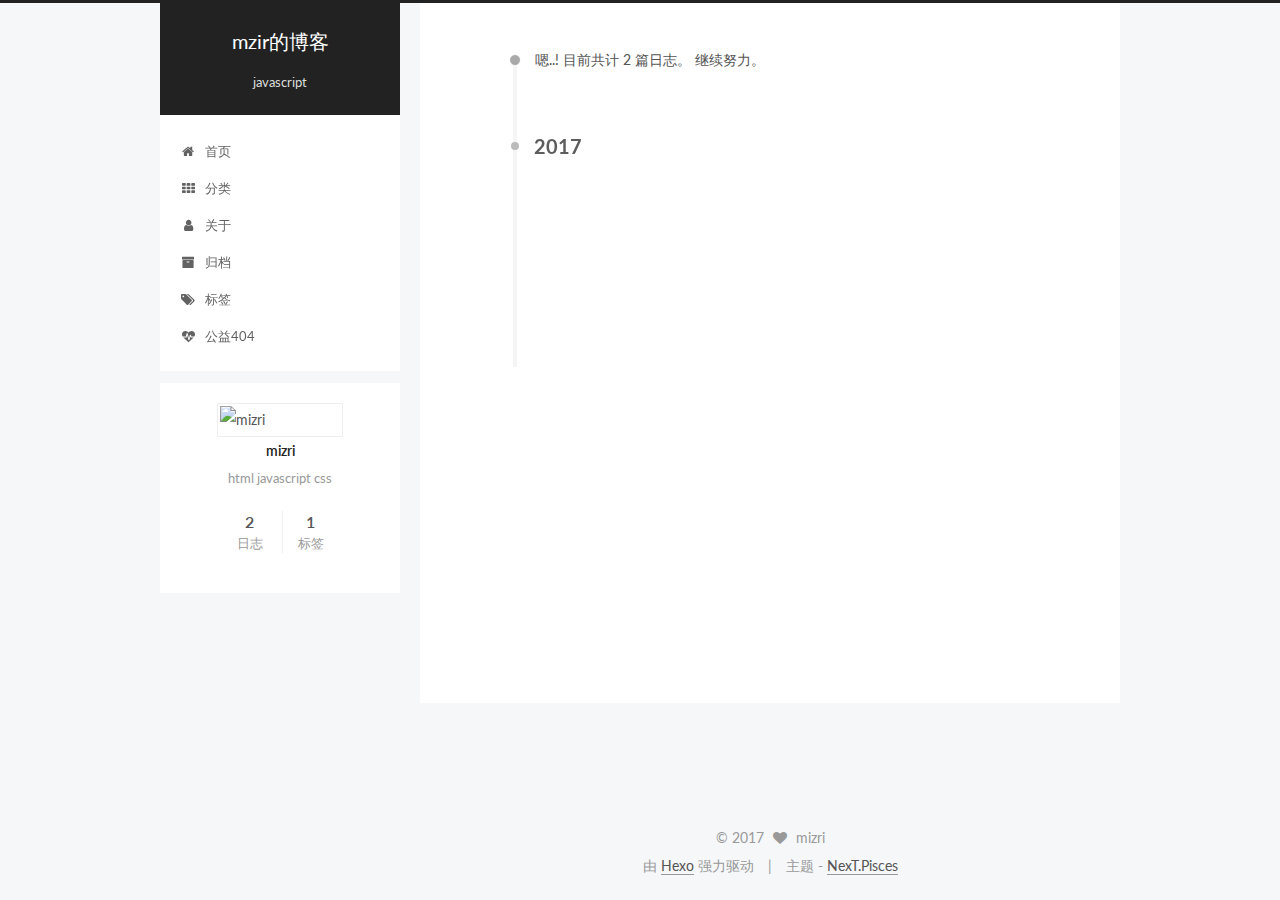
==== commit c3139a8b: "Site updated: 2017-08-07 14:12:53" ====
--- a/archives/index.html
+++ b/archives/index.html
@@ -290,7 +290,7 @@
         
           
         
-        嗯..! 目前共计 1 篇日志。 继续努力。
+        嗯..! 目前共计 2 篇日志。 继续努力。
       </span>
 
       
@@ -304,6 +304,43 @@
           <div class="collection-title">
             <h2 class="archive-year motion-element" id="archive-year-2017">2017</h2>
           </div>
+        
+        
+
+        
+
+  <article class="post post-type-normal" itemscope itemtype="http://schema.org/Article">
+    <header class="post-header">
+
+      <h2 class="post-title">
+        
+            <a class="post-title-link" href="/2017/08/04/print/" itemprop="url">
+              
+                <span itemprop="name">px/em/rem/pt/cm/vh/vw</span>
+              
+            </a>
+        
+      </h2>
+
+      <div class="post-meta">
+        <time class="post-time" itemprop="dateCreated"
+              datetime="2017-08-04T10:30:48+08:00"
+              content="2017-08-04" >
+          08-04
+        </time>
+      </div>
+
+    </header>
+  </article>
+
+
+
+      
+
+        
+        
+        
+
         
         
 
@@ -388,7 +425,7 @@
           
             <div class="site-state-item site-state-posts">
               <a href="/archives/">
-                <span class="site-state-item-count">1</span>
+                <span class="site-state-item-count">2</span>
                 <span class="site-state-item-name">日志</span>
               </a>
             </div>
@@ -396,6 +433,15 @@
 
           
 
+          
+            
+            
+            <div class="site-state-item site-state-tags">
+              
+                <span class="site-state-item-count">1</span>
+                <span class="site-state-item-name">标签</span>
+              
+            </div>
           
 
         </nav>
--- a/css/main.css
+++ b/css/main.css
@@ -476,8 +476,8 @@
   margin: 20px 0;
   padding: 0;
   font-size: 13px;
-  color: #4d4d4c;
-  background: #f7f7f7;
+  color: #c5c8c6;
+  background: #1d1f21;
   line-height: 1.6;
 }
 pre,
@@ -494,7 +494,7 @@
 }
 pre code {
   padding: 0;
-  color: #4d4d4c;
+  color: #c5c8c6;
   background: none;
   text-shadow: none;
 }
@@ -517,7 +517,7 @@
 }
 .highlight figcaption {
   font-size: 1em;
-  color: #4d4d4c;
+  color: #c5c8c6;
   line-height: 1em;
   margin-bottom: 1em;
 }
@@ -531,23 +531,23 @@
 }
 .highlight figcaption a {
   float: right;
-  color: #4d4d4c;
+  color: #c5c8c6;
 }
 .highlight figcaption a:hover {
-  border-bottom-color: #4d4d4c;
+  border-bottom-color: #c5c8c6;
 }
 .highlight .gutter pre {
   padding-left: 10px;
   padding-right: 10px;
-  color: #869194;
+  color: #888f96;
   text-align: right;
-  background-color: #eff2f3;
+  background-color: #000;
 }
 .highlight .code pre {
   width: 100%;
   padding-left: 10px;
   padding-right: 10px;
-  background-color: #f7f7f7;
+  background-color: #1d1f21;
 }
 .highlight .line {
   height: 20px;
@@ -565,16 +565,16 @@
   border: none;
 }
 pre .deletion {
-  background: #fdd;
+  background: #008000;
 }
 pre .addition {
-  background: #dfd;
+  background: #800000;
 }
 pre .meta {
-  color: #8959a8;
+  color: #b294bb;
 }
 pre .comment {
-  color: #8e908c;
+  color: #969896;
 }
 pre .variable,
 pre .attribute,
@@ -588,7 +588,7 @@
 pre .css .id,
 pre .css .class,
 pre .css .pseudo {
-  color: #c82829;
+  color: #c66;
 }
 pre .number,
 pre .preprocessor,
@@ -597,7 +597,7 @@
 pre .params,
 pre .constant,
 pre .command {
-  color: #f5871f;
+  color: #de935f;
 }
 pre .ruby .class .title,
 pre .css .rules .attribute,
@@ -610,11 +610,11 @@
 pre .special,
 pre .number,
 pre .formula {
-  color: #718c00;
+  color: #b5bd68;
 }
 pre .title,
 pre .css .hexcolor {
-  color: #3e999f;
+  color: #8abeb7;
 }
 pre .function,
 pre .python .decorator,
@@ -624,11 +624,11 @@
 pre .perl .sub,
 pre .javascript .title,
 pre .coffeescript .title {
-  color: #4271ae;
+  color: #81a2be;
 }
 pre .keyword,
 pre .javascript .function {
-  color: #8959a8;
+  color: #b294bb;
 }
 .full-image.full-image.full-image {
   border: none;
@@ -1808,7 +1808,7 @@
   width: 4px;
   height: 4px;
   border-radius: 50%;
-  background: #a84fff;
+  background: #ff1cff;
 }
 .links-of-blogroll {
   font-size: 13px;
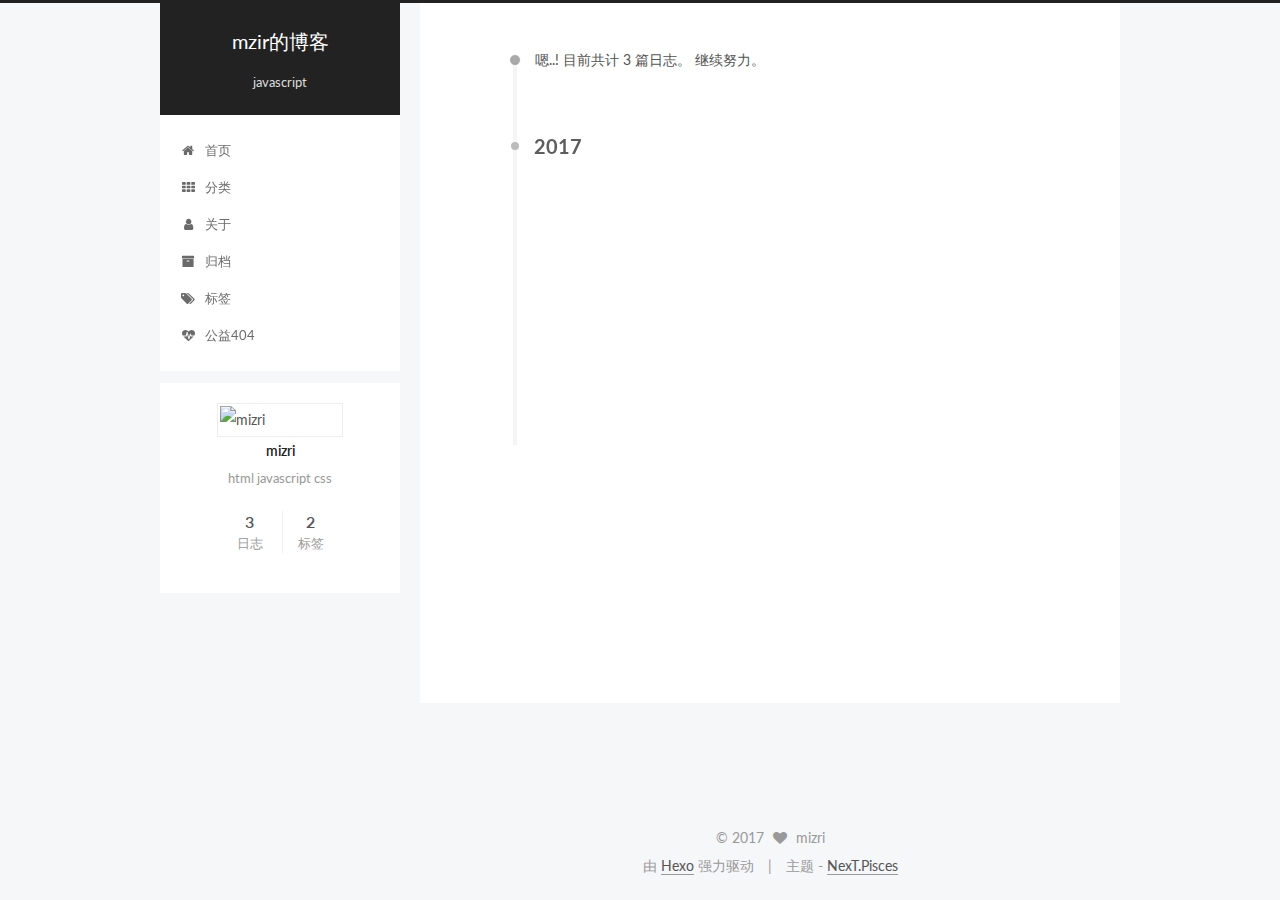
==== commit d6a3ec93: "Site updated: 2017-08-07 14:15:41" ====
--- a/archives/index.html
+++ b/archives/index.html
@@ -290,7 +290,7 @@
         
           
         
-        嗯..! 目前共计 2 篇日志。 继续努力。
+        嗯..! 目前共计 3 篇日志。 继续努力。
       </span>
 
       
@@ -314,9 +314,46 @@
 
       <h2 class="post-title">
         
+            <a class="post-title-link" href="/2017/08/04/devicePixelRatio/" itemprop="url">
+              
+                <span itemprop="name">设备像素、css像素、设备独立像素、设备像素比、Viewport</span>
+              
+            </a>
+        
+      </h2>
+
+      <div class="post-meta">
+        <time class="post-time" itemprop="dateCreated"
+              datetime="2017-08-04T20:00:28+08:00"
+              content="2017-08-04" >
+          08-04
+        </time>
+      </div>
+
+    </header>
+  </article>
+
+
+
+      
+
+        
+        
+        
+
+        
+        
+
+        
+
+  <article class="post post-type-normal" itemscope itemtype="http://schema.org/Article">
+    <header class="post-header">
+
+      <h2 class="post-title">
+        
             <a class="post-title-link" href="/2017/08/04/print/" itemprop="url">
               
-                <span itemprop="name">px/em/rem/pt/cm/vh/vw</span>
+                <span itemprop="name">所有css3单位详解(px/em/rem/pt/cm/vh/vw.....)</span>
               
             </a>
         
@@ -425,7 +462,7 @@
           
             <div class="site-state-item site-state-posts">
               <a href="/archives/">
-                <span class="site-state-item-count">2</span>
+                <span class="site-state-item-count">3</span>
                 <span class="site-state-item-name">日志</span>
               </a>
             </div>
@@ -438,7 +475,7 @@
             
             <div class="site-state-item site-state-tags">
               
-                <span class="site-state-item-count">1</span>
+                <span class="site-state-item-count">2</span>
                 <span class="site-state-item-name">标签</span>
               
             </div>
--- a/css/main.css
+++ b/css/main.css
@@ -1808,7 +1808,7 @@
   width: 4px;
   height: 4px;
   border-radius: 50%;
-  background: #ff1cff;
+  background: #d9b1ff;
 }
 .links-of-blogroll {
   font-size: 13px;
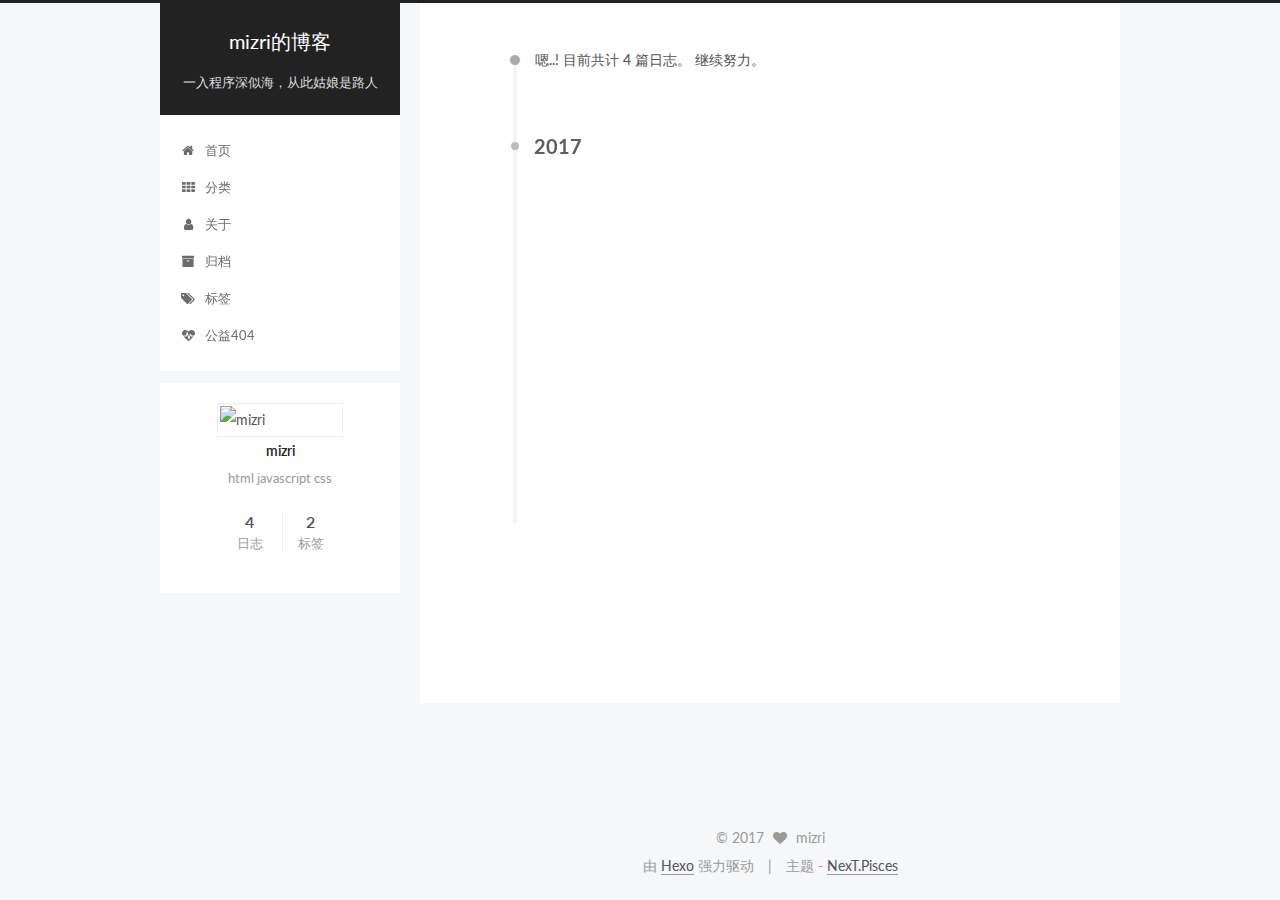
==== commit 698e03d8: "Site updated: 2017-08-18 17:43:11" ====
--- a/archives/index.html
+++ b/archives/index.html
@@ -96,13 +96,13 @@
 
 <meta name="description" content="html javascript css">
 <meta property="og:type" content="website">
-<meta property="og:title" content="mzir的博客">
+<meta property="og:title" content="mizri的博客">
 <meta property="og:url" content="http://yoursite.com/archives/index.html">
-<meta property="og:site_name" content="mzir的博客">
+<meta property="og:site_name" content="mizri的博客">
 <meta property="og:description" content="html javascript css">
 <meta property="og:locale" content="zh-Hans">
 <meta name="twitter:card" content="summary">
-<meta name="twitter:title" content="mzir的博客">
+<meta name="twitter:title" content="mizri的博客">
 <meta name="twitter:description" content="html javascript css">
 
 
@@ -138,7 +138,7 @@
 
 
 
-  <title>归档 | mzir的博客</title>
+  <title>归档 | mizri的博客</title>
   
 
 
@@ -174,12 +174,12 @@
     <div class="custom-logo-site-title">
       <a href="/"  class="brand" rel="start">
         <span class="logo-line-before"><i></i></span>
-        <span class="site-title">mzir的博客</span>
+        <span class="site-title">mizri的博客</span>
         <span class="logo-line-after"><i></i></span>
       </a>
     </div>
       
-        <p class="site-subtitle">javascript</p>
+        <p class="site-subtitle">一入程序深似海，从此姑娘是路人</p>
       
   </div>
 
@@ -290,7 +290,7 @@
         
           
         
-        嗯..! 目前共计 3 篇日志。 继续努力。
+        嗯..! 目前共计 4 篇日志。 继续努力。
       </span>
 
       
@@ -304,6 +304,43 @@
           <div class="collection-title">
             <h2 class="archive-year motion-element" id="archive-year-2017">2017</h2>
           </div>
+        
+        
+
+        
+
+  <article class="post post-type-normal" itemscope itemtype="http://schema.org/Article">
+    <header class="post-header">
+
+      <h2 class="post-title">
+        
+            <a class="post-title-link" href="/2017/08/17/Immutable/" itemprop="url">
+              
+                <span itemprop="name">从不可变数据到函数式编程</span>
+              
+            </a>
+        
+      </h2>
+
+      <div class="post-meta">
+        <time class="post-time" itemprop="dateCreated"
+              datetime="2017-08-17T15:23:20+08:00"
+              content="2017-08-17" >
+          08-17
+        </time>
+      </div>
+
+    </header>
+  </article>
+
+
+
+      
+
+        
+        
+        
+
         
         
 
@@ -462,7 +499,7 @@
           
             <div class="site-state-item site-state-posts">
               <a href="/archives/">
-                <span class="site-state-item-count">3</span>
+                <span class="site-state-item-count">4</span>
                 <span class="site-state-item-name">日志</span>
               </a>
             </div>
--- a/css/main.css
+++ b/css/main.css
@@ -1808,7 +1808,7 @@
   width: 4px;
   height: 4px;
   border-radius: 50%;
-  background: #d9b1ff;
+  background: #0bffff;
 }
 .links-of-blogroll {
   font-size: 13px;
